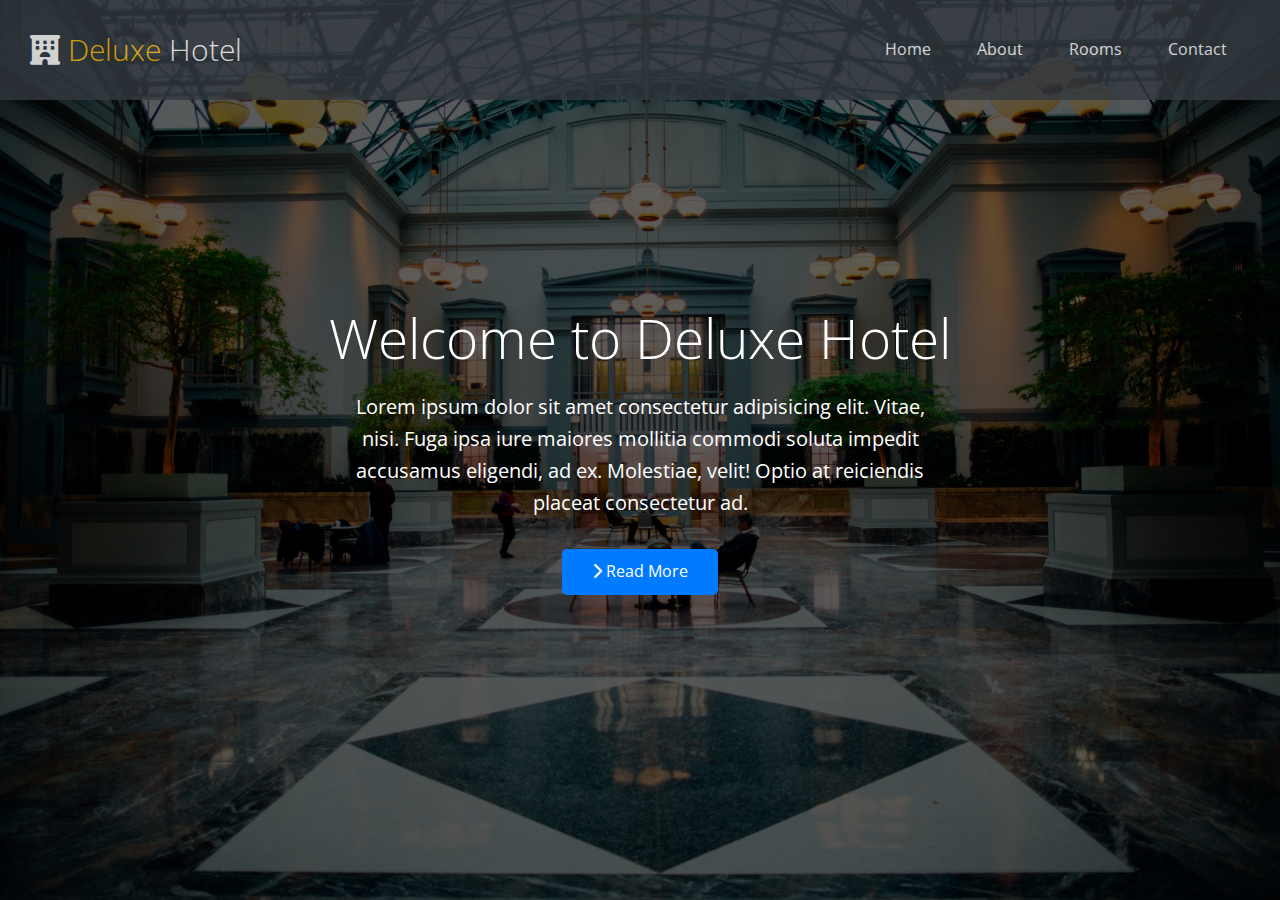
==== index.html @ 63d5119a "feat: header" ====
<!DOCTYPE html>
<html lang="en">

<head>
    <meta charset="UTF-8">
    <meta name="viewport" content="width=device-width, initial-scale=1.0">
    <title>Document</title>
    <link rel="stylesheet" href="css/utils.css">
    <link rel="stylesheet" href="css/style.css">
    <link rel="stylesheet" href="https://cdnjs.cloudflare.com/ajax/libs/font-awesome/6.7.1/css/all.min.css" />
</head>

<body>
    <header id="home" class="main-header">
        <div class="navbar">
            <h1 class="brand">
                <i class="fas fa-hotel"></i>
                <span>
                    Deluxe
                </span>Hotel
            </h1>
            <nav>
                <ul>
                    <li>
                        <a href="#home">Home</a>
                    </li>

                    <li>
                        <a href="#about">About</a>
                    </li>

                    <li>
                        <a href="#rooms">Rooms</a>
                    </li>

                    <li>
                        <a href="#contact">Contact</a>
                    </li>
                </ul>
            </nav>

        </div>
        <div class="content">
            <h1>Welcome to Deluxe Hotel</h1>
            <p>Lorem ipsum dolor sit amet consectetur adipisicing elit. Vitae, nisi. Fuga ipsa iure maiores mollitia
                commodi soluta impedit accusamus eligendi, ad ex. Molestiae, velit! Optio at reiciendis placeat
                consectetur ad.</p>
            <a href="#" class="btn btn-primary">
                <i class="fas fa-chevron-right"></i>
                Read More
            </a>
        </div>
    </header>
</body>

</html>
---- css/utils.css ----
:root {
    --white: #fff;
    --primary: #007bff;
    --secondary: #6c757d;
    --success: #28a745;
    --danger: #dc3545;
    --warning: #ffc107;
    --info: #17a2b8;
    --dark: #343a40;
    --light: #f8f9fa;
}

/*text-color*/

.text-primary {
    color: var(--primary);
}

.text-secondary {
    color: var(--secondary);
}

.text-success {
    color: var(--success);
}

.text-danger {
    color: var(--danger);
}

.text-warning {
    color: var(--warning);
}

.text-info {
    color: var(--info);
}

.text-dark {
    color: var(--dark);
}

.text-light {
    color: var(--light);
}

/*bg-colo*/

.bg-primary {
    background-color: var(--primary);
}

.bg-secondary {
    background-color: var(--secondary);
}

.bg-success {
    background-color: var(--success);
}

.bg-danger {
    background-color: var(--danger);
}

.bg-warning {
    background-color: var(--warning);
}

.bg-info {
    background-color: var(--info);
}

.bg-dark {
    background-color: var(--dark);
}

.bg-light {
    background-color: var(--light);
}

/*buttons*/

.btn {
    cursor: pointer;
    display: inline-block;
    padding: 1rem 3rem;
    border: none;
    border-radius: .5rem;
    transition: all .5s;
}

.btn:hover {
    opacity: 0.9;
}

.btn-primary {
    color: var(--white);
    background-color: var(--primary);
}

.btn-secondary {
    color: var(--white);
    background-color: var(--secondary);
}

.btn-success {
    color: var(--white);
    background-color: var(--success);
}

.btn-danger {
    color: var(--white);
    background-color: var(--danger);
}


.btn-warning {
    color: var(--white);
    background-color: var(--warning);
}



.btn-dark {
    color: var(--white);
    background-color: var(--dark);
}

.btn-outline-primary {
    background-color: transparent;
    border: .1rem solid var(--primary);
    color: var(--dark);
}

.btn-outline-primary:hover {
    background-color: var(--primary);
    border: .1rem solid var(--primary);
    color: var(--dark);
}


/*navbar*/

.navbar {
    display: flex;
    justify-content: space-between;
    align-items: center;
    background-color: var(--dark);
    opacity: 0.8;
    color: var(--white);
    position: fixed;
    top: 0;
    left: 0;
    width: 100%;
    height: 100px;
    padding: 0 3rem;
}

.navbar ul {
    display: flex;
}

.navbar a {
    color: #fff;
    padding: 1rem 2rem;
    margin: 0 .3rem;
}

.navbar a:hover {
    border-bottom: .2rem solid var(--warning);
}

.nabbar .brand {
    font-weight: 400;
}

.navbar h1 {
    font-size: 3rem;
}

.navbar span {
    color: var(--warning);
}


/*header*/

.main-header::before {
    content: "";
    position: absolute;
    top: 0;
    left: 0;
    height: 100%;
    width: 100%;
    background: rgba(0, 0, 0, 0.63);
}

.main-header {
    background-image: url("../img/bg-1.jpeg");
    background-position: center;
    background-size: cover;
    background-repeat: no-repeat;
    height: 100vh;
    color: #fff;
    position: relative;
}

.main-header .content {
    display: flex;
    flex-direction: column;
    justify-content: center;
    align-items: center;
    text-align: center;
    height: 100%;
    /*içerik kadar yer kaplıyordu bunu yazana kadar*/

}

.main-header *{
    z-index: 5;
}

.main-header .content h1{
    font-size: 5.5rem;
}

.main-header .content p{
    font-size: 2rem;
    max-width: 60rem;
    margin: 2rem 0 3rem;
}











/*flex items*/

/*flex grid*/
---- css/style.css ----
@import url('https://fonts.googleapis.com/css2?family=Open+Sans:wght@300;400;700&display=swap');

* {
    box-sizing: border-box;
    margin: 0;
    padding: 0;
}

html {
    font-size: 10px;
}

body {
    font-family: 'Open Sans', sans-serif;
    font-size: 1.6rem;
    background-color: #fff;
    color: #333;
    line-height: 1.6;
}

ul {
    list-style-type: none;


}

a {
    color: #333;
    text-decoration: none;
}

h1,
h2 {
    font-weight: 300;
    line-height: 1.2;
}

p {
    margin: 1rem 0;
}

img {
    width: 100%;


}

.text-center {
    text-align: center;
}
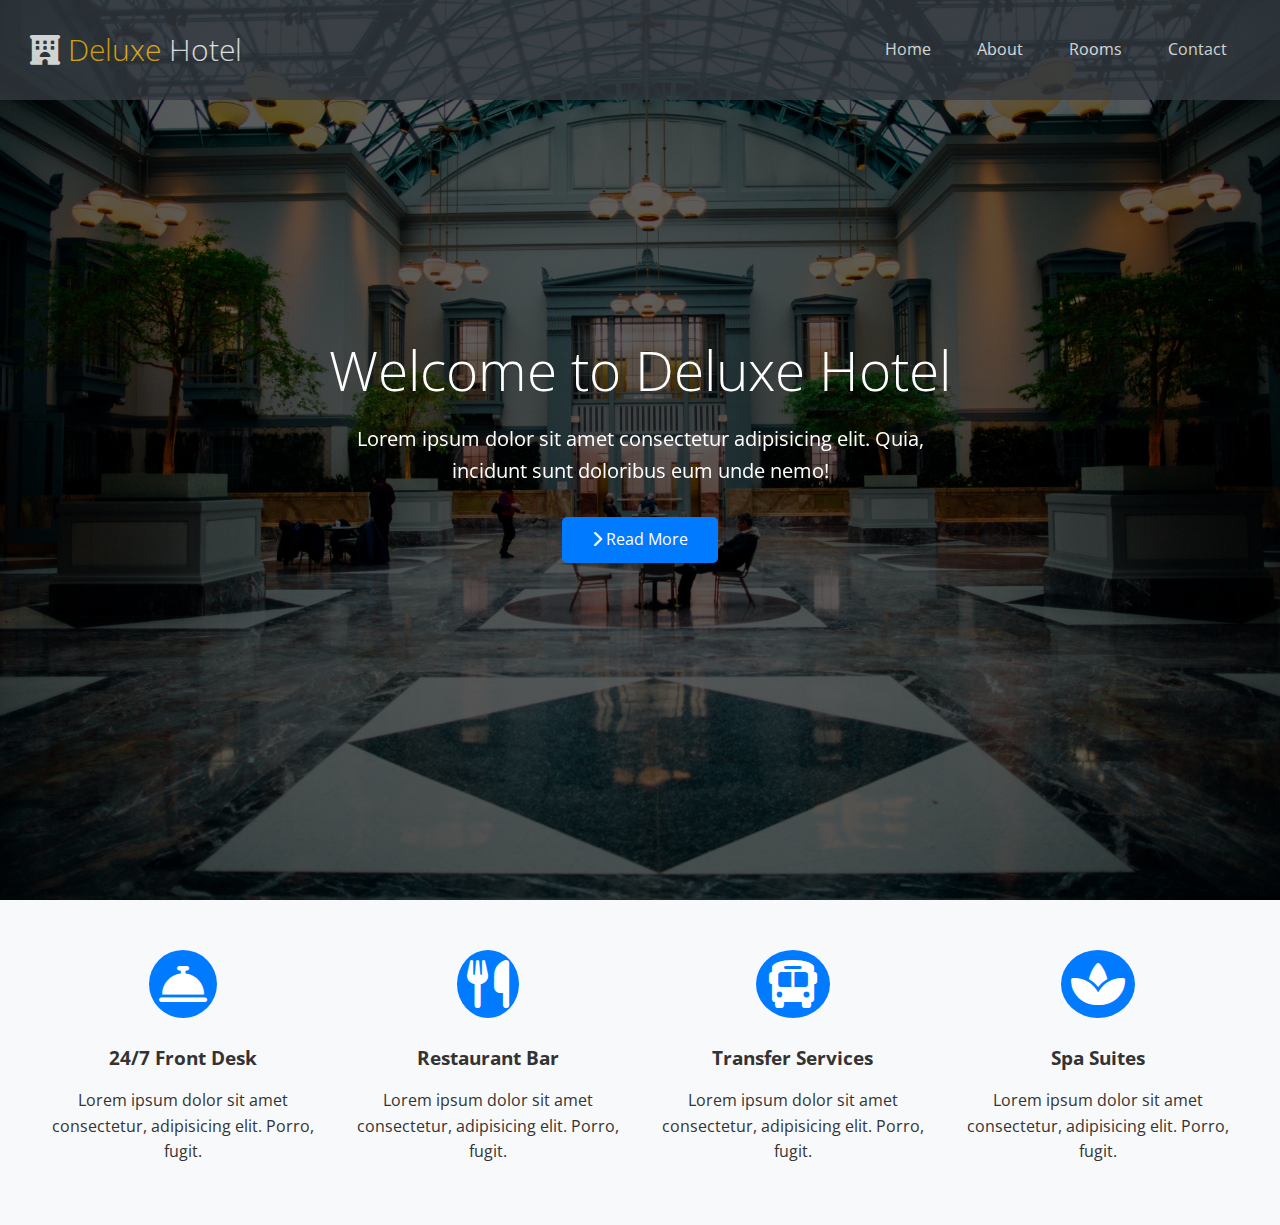
==== commit a9e7d8f9: "feat: icons & utilities flex" ====
--- a/index.html
+++ b/index.html
@@ -42,15 +42,57 @@
         </div>
         <div class="content">
             <h1>Welcome to Deluxe Hotel</h1>
-            <p>Lorem ipsum dolor sit amet consectetur adipisicing elit. Vitae, nisi. Fuga ipsa iure maiores mollitia
-                commodi soluta impedit accusamus eligendi, ad ex. Molestiae, velit! Optio at reiciendis placeat
-                consectetur ad.</p>
+            <p>
+                Lorem ipsum dolor sit amet consectetur adipisicing elit. Quia, incidunt sunt doloribus eum unde nemo!
+            </p>
             <a href="#" class="btn btn-primary">
                 <i class="fas fa-chevron-right"></i>
                 Read More
             </a>
         </div>
     </header>
+
+    <main>
+        <!-- services -->
+        <section id="services" class="icons bg-light">
+            <div class="flex-items">
+
+                <div>
+                    <i class="fas fa-concierge-bell fa-3x"></i>
+                    <div>
+                        <h3>24/7 Front Desk</h3>
+                        <p>Lorem ipsum dolor sit amet consectetur, adipisicing elit. Porro, fugit.</p>
+                    </div>
+                </div>
+
+                <div>
+                    <i class="fas fa-utensils fa-3x"></i>
+                    <div>
+                        <h3>Restaurant Bar</h3>
+                        <p>Lorem ipsum dolor sit amet consectetur, adipisicing elit. Porro, fugit.</p>
+                    </div>
+                </div>
+
+                <div>
+                    <i class="fas fa-bus fa-3x"></i>
+                    <div>
+                        <h3>Transfer Services</h3>
+                        <p>Lorem ipsum dolor sit amet consectetur, adipisicing elit. Porro, fugit.</p>
+                    </div>
+                </div>
+
+                <div>
+                    <i class="fas fa-spa fa-3x"></i>
+                    <div>
+                        <h3>Spa Suites</h3>
+                        <p>Lorem ipsum dolor sit amet consectetur, adipisicing elit. Porro, fugit.</p>
+                    </div>
+                </div>
+
+
+            </div>
+        </section>
+    </main>
 </body>
 
 </html>--- a/css/utils.css
+++ b/css/utils.css
@@ -138,108 +138,22 @@
     color: var(--dark);
 }
 
+/*flex items*/
 
-/*navbar*/
-
-.navbar {
+.flex-items {
     display: flex;
-    justify-content: space-between;
-    align-items: center;
-    background-color: var(--dark);
-    opacity: 0.8;
-    color: var(--white);
-    position: fixed;
-    top: 0;
-    left: 0;
-    width: 100%;
-    height: 100px;
-    padding: 0 3rem;
+    justify-content: center;
+    text-align: center;
+    height: 100%;
 }
 
-.navbar ul {
-    display: flex;
-}
-
-.navbar a {
-    color: #fff;
-    padding: 1rem 2rem;
-    margin: 0 .3rem;
-}
-
-.navbar a:hover {
-    border-bottom: .2rem solid var(--warning);
-}
-
-.nabbar .brand {
-    font-weight: 400;
-}
-
-.navbar h1 {
-    font-size: 3rem;
-}
-
-.navbar span {
-    color: var(--warning);
-}
-
-
-/*header*/
-
-.main-header::before {
-    content: "";
-    position: absolute;
-    top: 0;
-    left: 0;
-    height: 100%;
-    width: 100%;
-    background: rgba(0, 0, 0, 0.63);
-}
-
-.main-header {
-    background-image: url("../img/bg-1.jpeg");
-    background-position: center;
-    background-size: cover;
-    background-repeat: no-repeat;
-    height: 100vh;
-    color: #fff;
-    position: relative;
-}
-
-.main-header .content {
-    display: flex;
-    flex-direction: column;
-    justify-content: center;
-    align-items: center;
-    text-align: center;
-    height: 100%;
-    /*içerik kadar yer kaplıyordu bunu yazana kadar*/
-
-}
-
-.main-header *{
-    z-index: 5;
-}
-
-.main-header .content h1{
-    font-size: 5.5rem;
-}
-
-.main-header .content p{
-    font-size: 2rem;
-    max-width: 60rem;
-    margin: 2rem 0 3rem;
+/*flex-items altındaki div ler (divlerin altında divler etkilenmez)*/
+.flex-items > div{
+    padding: 2rem;
+    flex-basis: 100%;
 }
 
 
 
 
-
-
-
-
-
-
-
-/*flex items*/
-
 /*flex grid*/--- a/css/style.css
+++ b/css/style.css
@@ -47,4 +47,116 @@
 
 .text-center {
     text-align: center;
-}+}
+
+
+/*navbar*/
+
+.navbar {
+    display: flex;
+    justify-content: space-between;
+    align-items: center;
+    background-color: var(--dark);
+    opacity: 0.8;
+    color: var(--white);
+    position: fixed;
+    top: 0;
+    left: 0;
+    width: 100%;
+    height: 100px;
+    padding: 0 3rem;
+}
+
+.navbar ul {
+    display: flex;
+}
+
+.navbar a {
+    color: #fff;
+    padding: 1rem 2rem;
+    margin: 0 .3rem;
+}
+
+.navbar a:hover {
+    border-bottom: .2rem solid var(--warning);
+}
+
+.nabbar .brand {
+    font-weight: 400;
+}
+
+.navbar h1 {
+    font-size: 3rem;
+}
+
+.navbar span {
+    color: var(--warning);
+}
+
+
+/*header*/
+
+.main-header::before {
+    content: "";
+    position: absolute;
+    top: 0;
+    left: 0;
+    height: 100%;
+    width: 100%;
+    background: rgba(0, 0, 0, 0.63);
+}
+
+.main-header {
+    background-image: url("../img/bg-1.jpeg");
+    background-position: center;
+    background-size: cover;
+    background-repeat: no-repeat;
+    height: 100vh;
+    color: #fff;
+    position: relative;
+}
+
+.main-header .content {
+    display: flex;
+    flex-direction: column;
+    justify-content: center;
+    align-items: center;
+    text-align: center;
+    height: 100%;
+    /*içerik kadar yer kaplıyordu bunu yazana kadar*/
+
+}
+
+.main-header *{
+    z-index: 5;
+}
+
+.main-header .content h1{
+    font-size: 5.5rem;
+}
+
+.main-header .content p{
+    font-size: 2rem;
+    max-width: 60rem;
+    margin: 2rem 0 3rem;
+}
+
+/*icons*/
+
+.icons{
+    padding: 3rem;
+}
+
+.icons h3{
+    font-weight: 700;
+    margin-top: 1rem;
+    margin-bottom: 1.5rem;
+}
+
+.icons i{
+    color: #fff;
+    background-color: var(--primary);
+    border-radius: 50%;
+    padding: 1rem;
+    margin-bottom: 1.5rem;
+}
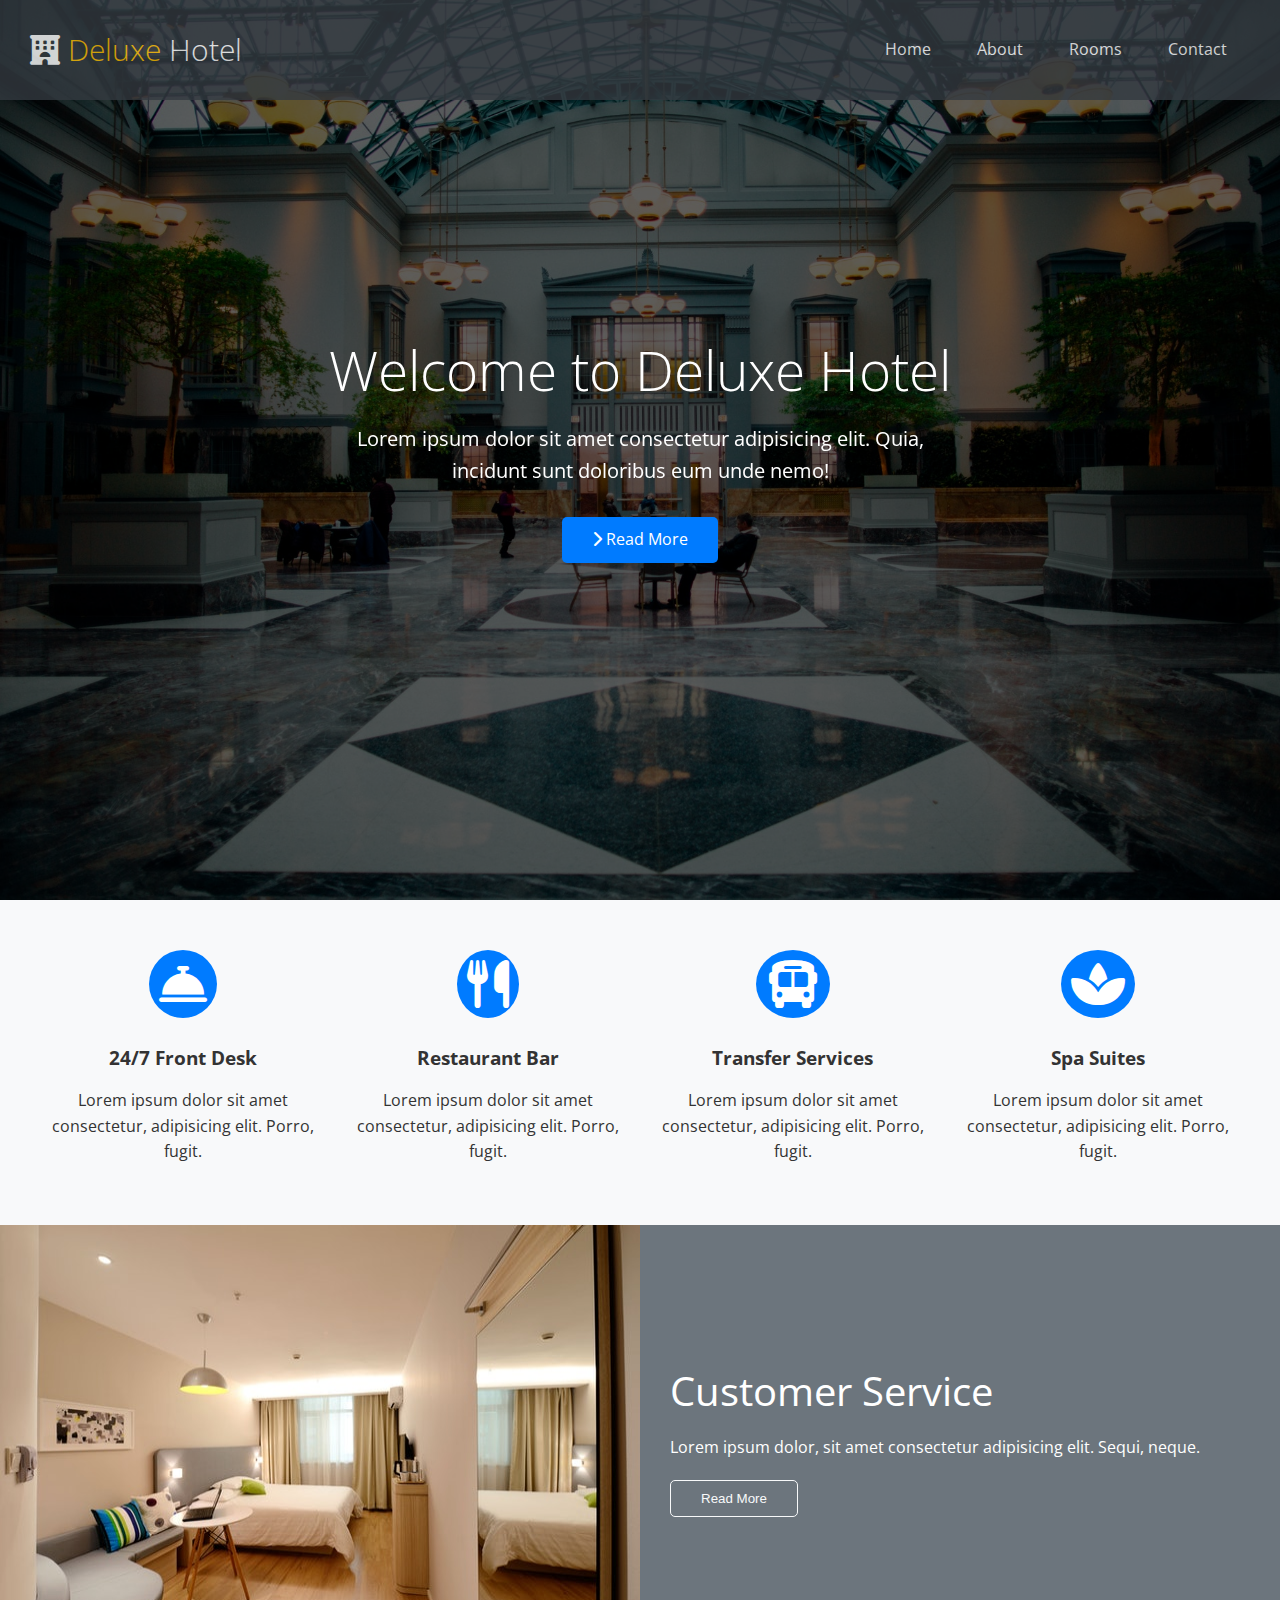
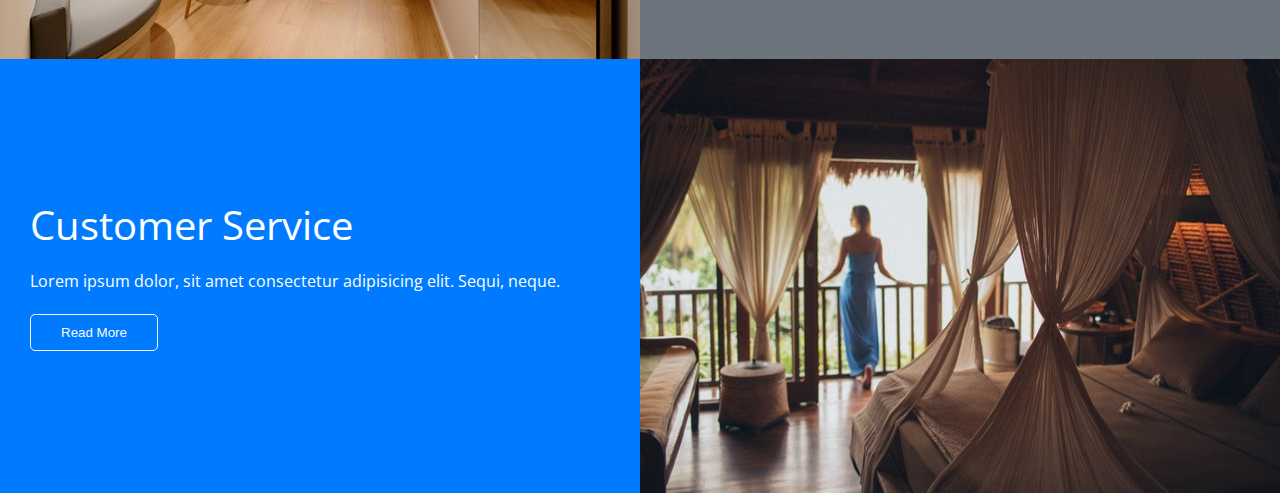
==== commit 848305ba: "feat: about" ====
--- a/index.html
+++ b/index.html
@@ -92,6 +92,60 @@
 
             </div>
         </section>
+
+
+        <!-- About -->
+        <section id="about" class="flex-columns">
+            <div class="row">
+
+                <div class="column">
+                    <div class="column-1">
+                        <img src="img/about1.jpeg" alt="about1">
+                    </div>
+                </div>
+
+                <div class="column">
+                    <div class="column-2 bg-secondary">
+                        <h2>Customer Service</h2>
+
+                        <p>Lorem ipsum dolor, sit amet consectetur adipisicing elit. Sequi, neque.</p>
+
+                        <button class="btn btn-outline-light">Read More</button>
+                    </div>
+                </div>
+
+            </div>
+        </section>
+
+
+
+
+
+        <!-- About2 -->
+        <section id="about" class="flex-columns flex-reverse">
+            <div class="row">
+
+                <div class="column">
+                    <div class="column-1">
+                        <img src="img/about2.jpeg" alt="about2">
+                    </div>
+                </div>
+
+                <div class="column">
+                    <div class="column-2 bg-primary">
+                        <h2>Customer Service</h2>
+
+                        <p>Lorem ipsum dolor, sit amet consectetur adipisicing elit. Sequi, neque.</p>
+
+                        <button class="btn btn-outline-light">Read More</button>
+                    </div>
+                </div>
+
+            </div>
+        </section>
+
+
+
     </main>
 </body>
 
--- a/css/utils.css
+++ b/css/utils.css
@@ -138,7 +138,24 @@
     color: var(--dark);
 }
 
+.btn-outline-light {
+    background-color: transparent;
+    border: .1rem solid var(--light);
+    color: var(--light);
+}
+
+.btn-outline-light:hover {
+    background-color: var(--light);
+    border: .1rem solid var(--light);
+    color: var(--secondary);
+}
+
 /*flex items*/
+
+.flex-columns.flex-reverse .row{ 
+    display: flex;
+    flex-direction: row-reverse;
+}
 
 .flex-items {
     display: flex;
@@ -148,11 +165,41 @@
 }
 
 /*flex-items altındaki div ler (divlerin altında divler etkilenmez)*/
-.flex-items > div{
+.flex-items>div {
     padding: 2rem;
     flex-basis: 100%;
 }
 
+/*flex columns*/
+.flex-columns .row {
+    display: flex;
+    flex-direction: row;
+    flex-wrap: wrap;
+    width: 100%;
+}
+
+.flex-columns .column {
+    flex: 1;
+}
+
+.flex-columns .column .column-1,
+.column-2 {
+    height: 100%;
+}
+
+
+.flex-columns .column .column-2 {
+    display: flex;
+    flex-direction: column;
+    justify-content: center;
+    align-items: flex-start;
+    padding: 3rem;
+}
+
+.flex-columns img {
+    width: 100%;
+    height: 100%;
+}
 
 
 
--- a/css/style.css
+++ b/css/style.css
@@ -160,3 +160,20 @@
     padding: 1rem;
     margin-bottom: 1.5rem;
 }
+
+
+/*about*/
+
+#about {
+    color: #fff;
+}
+
+#about .column-2 h2 {
+    font-size: 4rem;
+    font-weight: 400;
+
+}
+
+#about .column-2 p {
+    margin: 2rem 0;
+}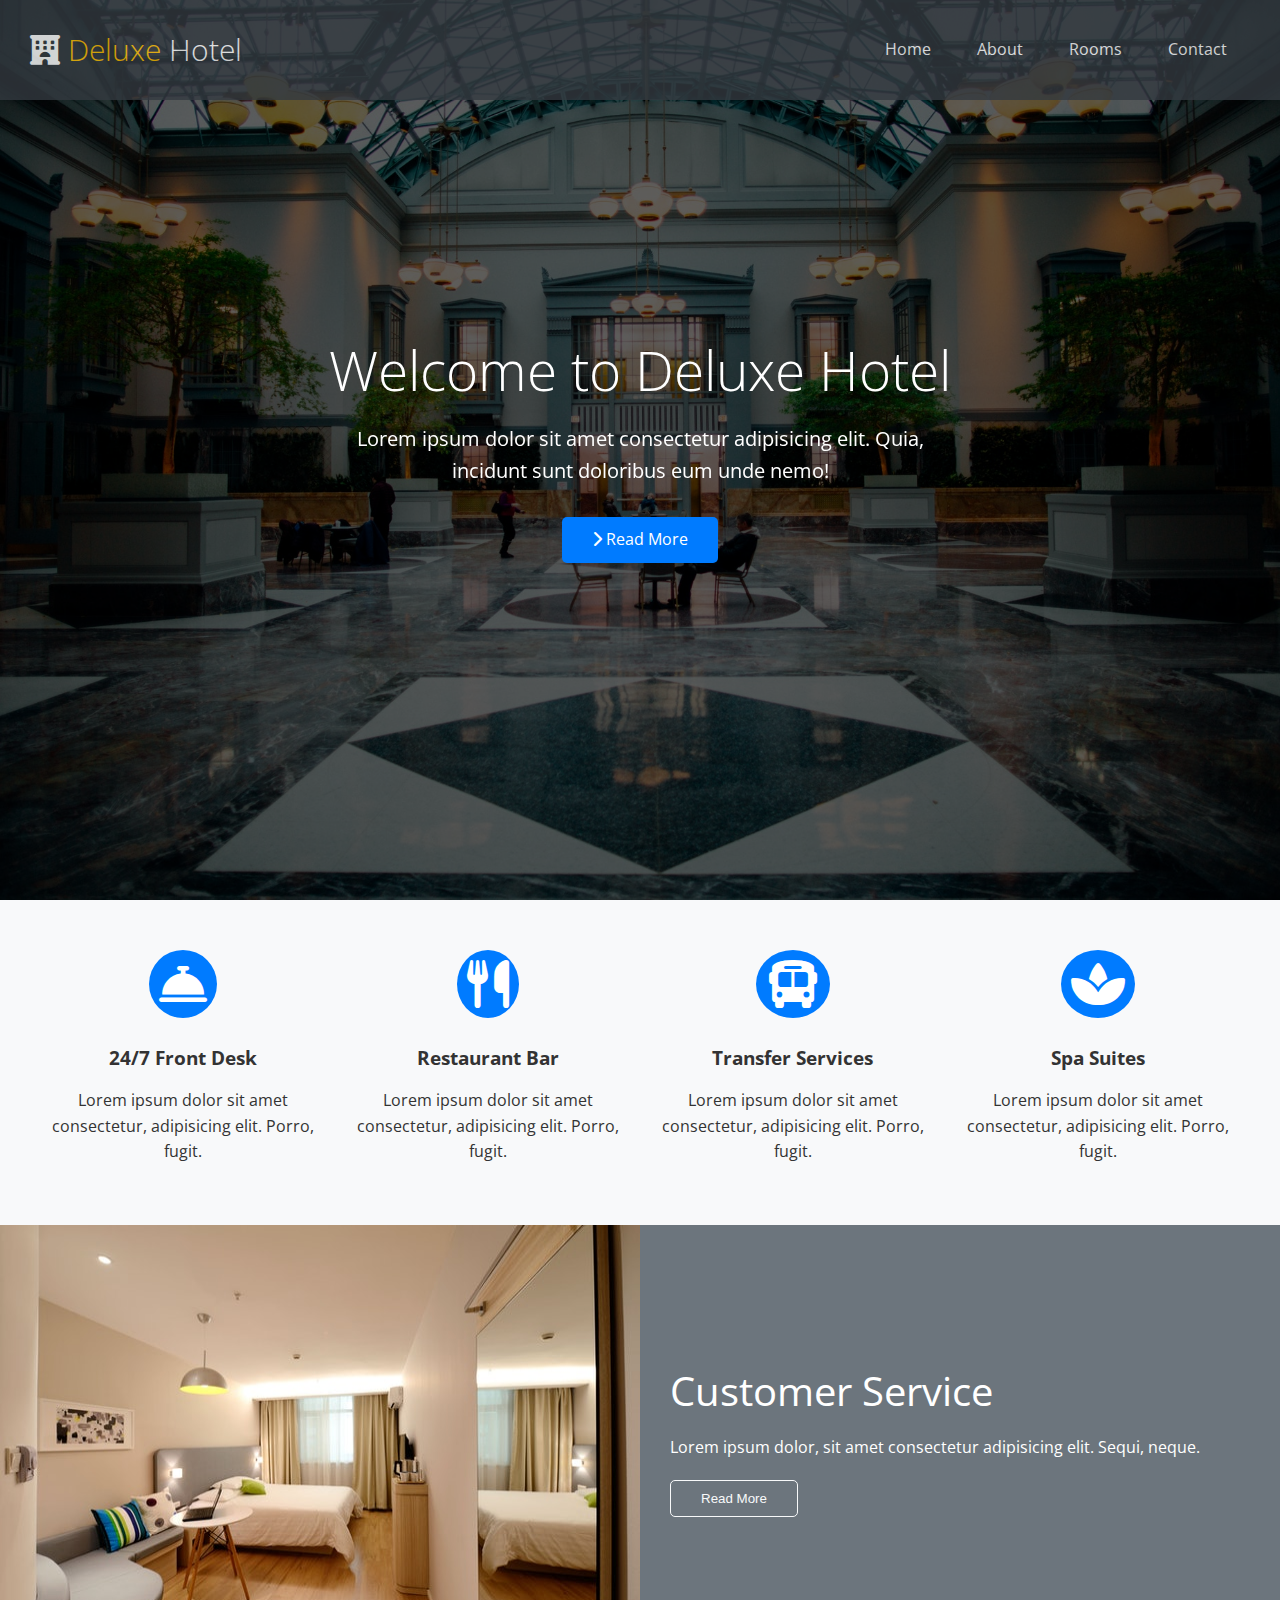
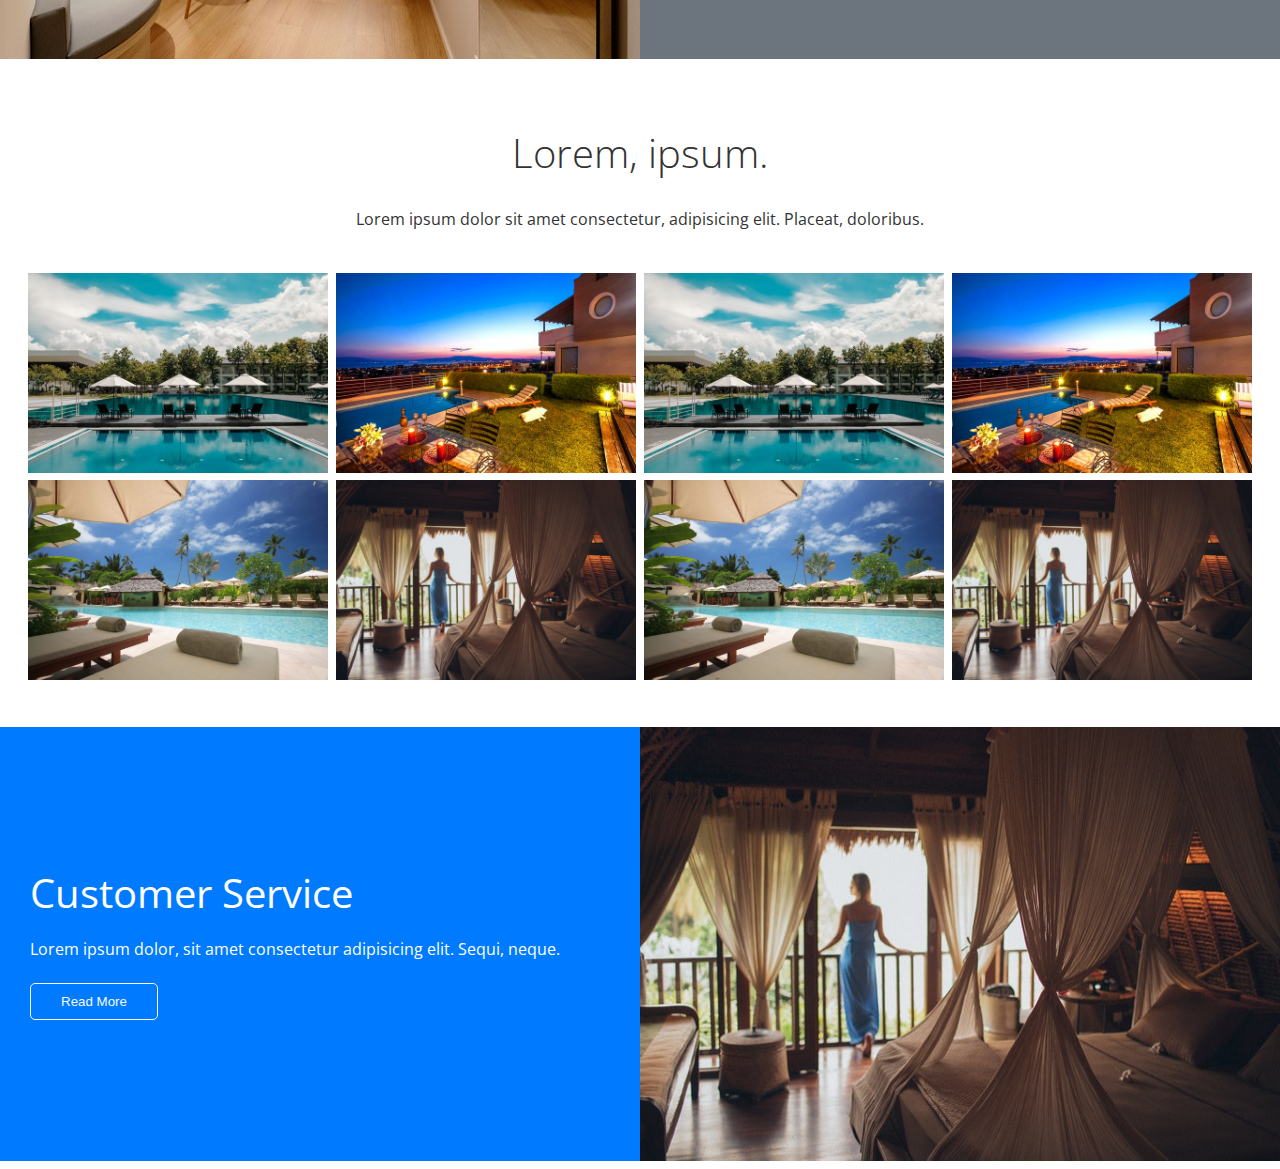
==== commit f0af90bf: "feat: gallery" ====
--- a/index.html
+++ b/index.html
@@ -95,7 +95,7 @@
 
 
         <!-- About -->
-        <section id="about" class="flex-columns">
+        <section id="about" class="about flex-columns">
             <div class="row">
 
                 <div class="column">
@@ -117,12 +117,37 @@
             </div>
         </section>
 
+        <!-- gallery -->
+        <section id="gallery" class="gallery flex-grid section-padding">
+            <header class="section-header">
+                <h2>Lorem, ipsum.</h2>
+                <p>Lorem ipsum dolor sit amet consectetur, adipisicing elit. Placeat, doloribus.</p>
+            </header>
+
+            <div class="row">
+                <div class="column">
+                    <img src="img/1.jpeg" alt="">
+                    <img src="img/2.jpeg" alt="">
+                </div>
+                <div class="column">
+                    <img src="img/3.jpeg" alt="">
+                    <img src="img/4.jpeg" alt="">
+                </div>
+                <div class="column">
+                    <img src="img/1.jpeg" alt="">
+                    <img src="img/2.jpeg" alt="">
+                </div>
+                <div class="column">
+                    <img src="img/3.jpeg" alt="">
+                    <img src="img/4.jpeg" alt="">
+                </div>
+            </div>
 
 
-
+        </section>
 
         <!-- About2 -->
-        <section id="about" class="flex-columns flex-reverse">
+        <section class="about flex-columns flex-reverse">
             <div class="row">
 
                 <div class="column">
--- a/css/utils.css
+++ b/css/utils.css
@@ -152,7 +152,7 @@
 
 /*flex items*/
 
-.flex-columns.flex-reverse .row{ 
+.flex-columns.flex-reverse .row {
     display: flex;
     flex-direction: row-reverse;
 }
@@ -203,4 +203,36 @@
 
 
 
-/*flex grid*/+/*flex grid*/
+
+.flex-grid .row {
+    display: flex;
+    flex-direction: row;
+    flex-wrap: wrap;
+    padding: 0 .4rem;
+}
+
+.flex-grid .column {
+    flex: 25%;
+    padding: 0 .4rem;
+}
+
+
+/* section */
+.section-header {
+    display: flex;
+    flex-direction: column;
+    align-items: center;
+    justify-content: center;
+    text-align: center;
+    padding: 3rem;
+}
+
+.section-header h2 {
+    font-size: 4rem;
+    margin: 2rem 0;
+}
+
+.section-padding {
+    padding: 2rem 2rem 4rem;
+}--- a/css/style.css
+++ b/css/style.css
@@ -164,16 +164,24 @@
 
 /*about*/
 
-#about {
+.about {
     color: #fff;
 }
 
-#about .column-2 h2 {
+.about .column-2 h2 {
     font-size: 4rem;
     font-weight: 400;
 
 }
 
-#about .column-2 p {
+.about .column-2 p {
     margin: 2rem 0;
+}
+
+/* gallery */
+
+.gallery img:hover{
+    cursor: pointer;
+    opacity: 0.8;
+    transition: all .3s;
 }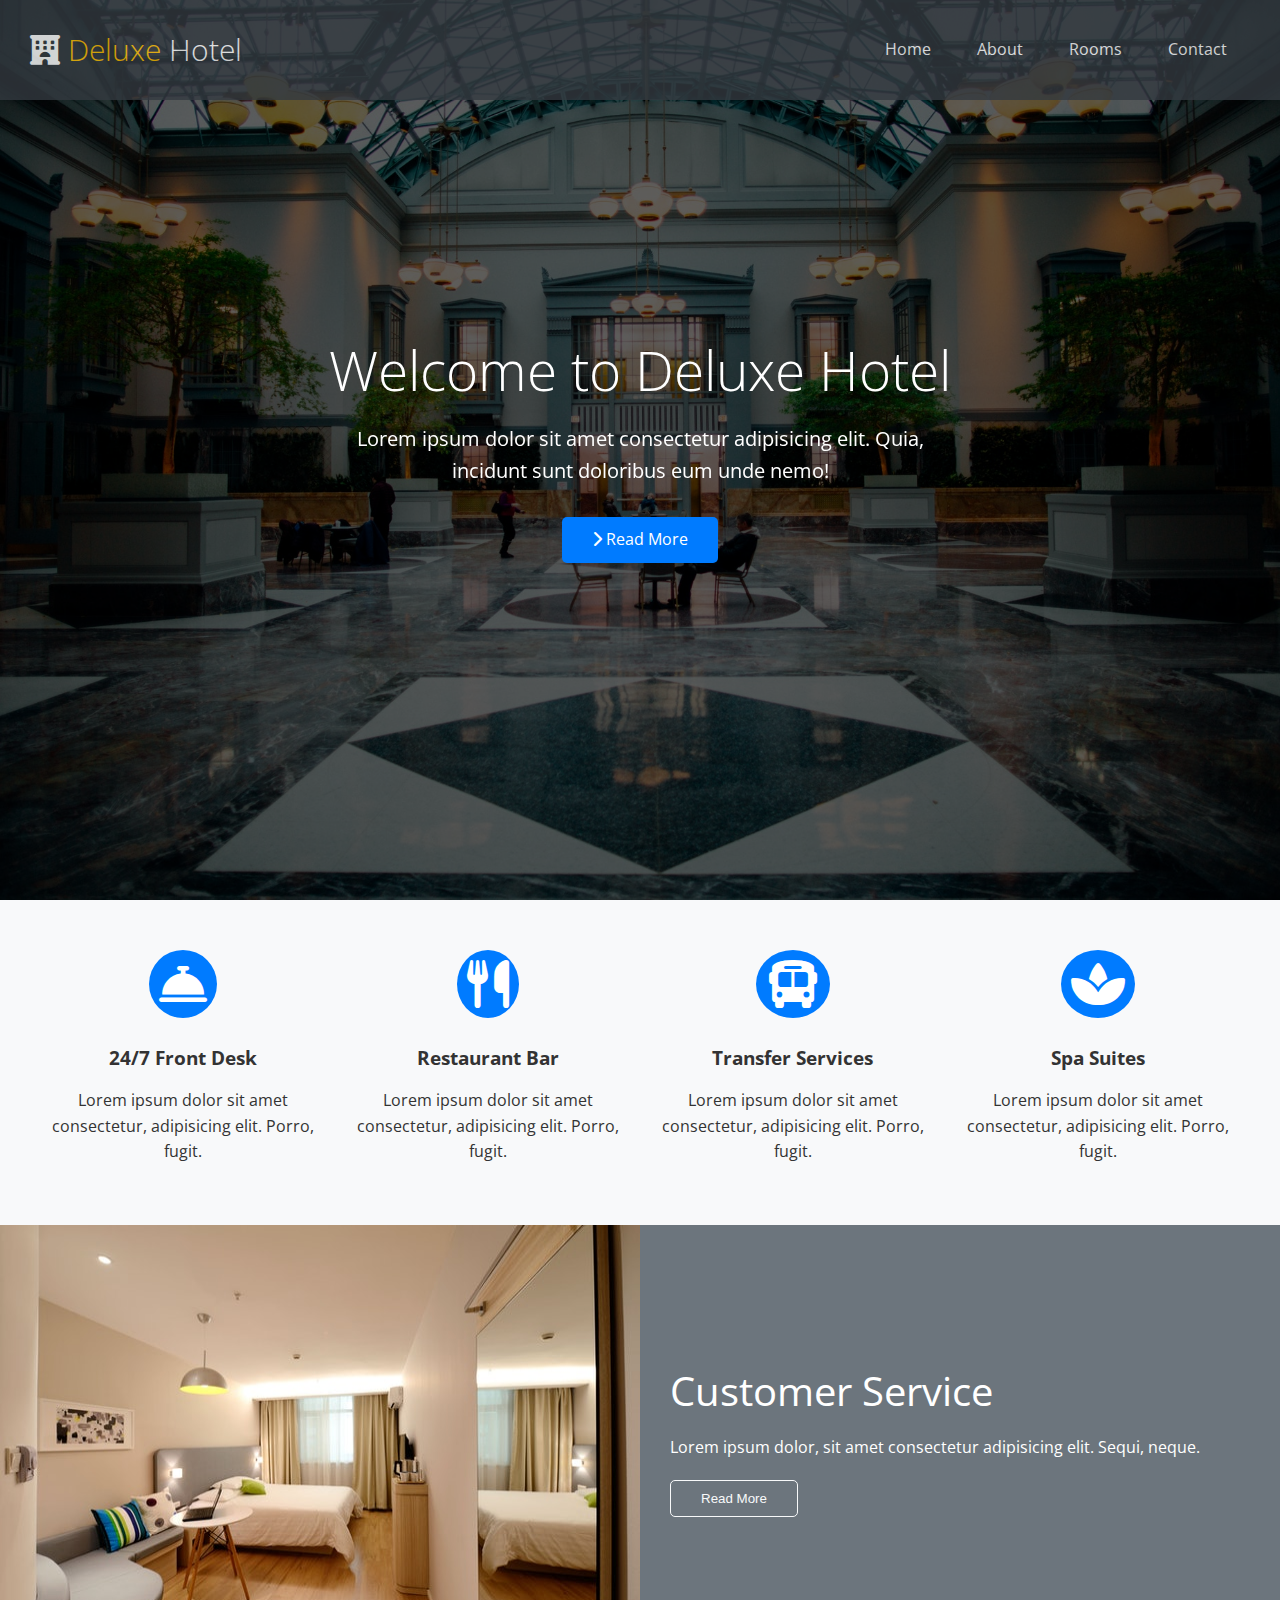
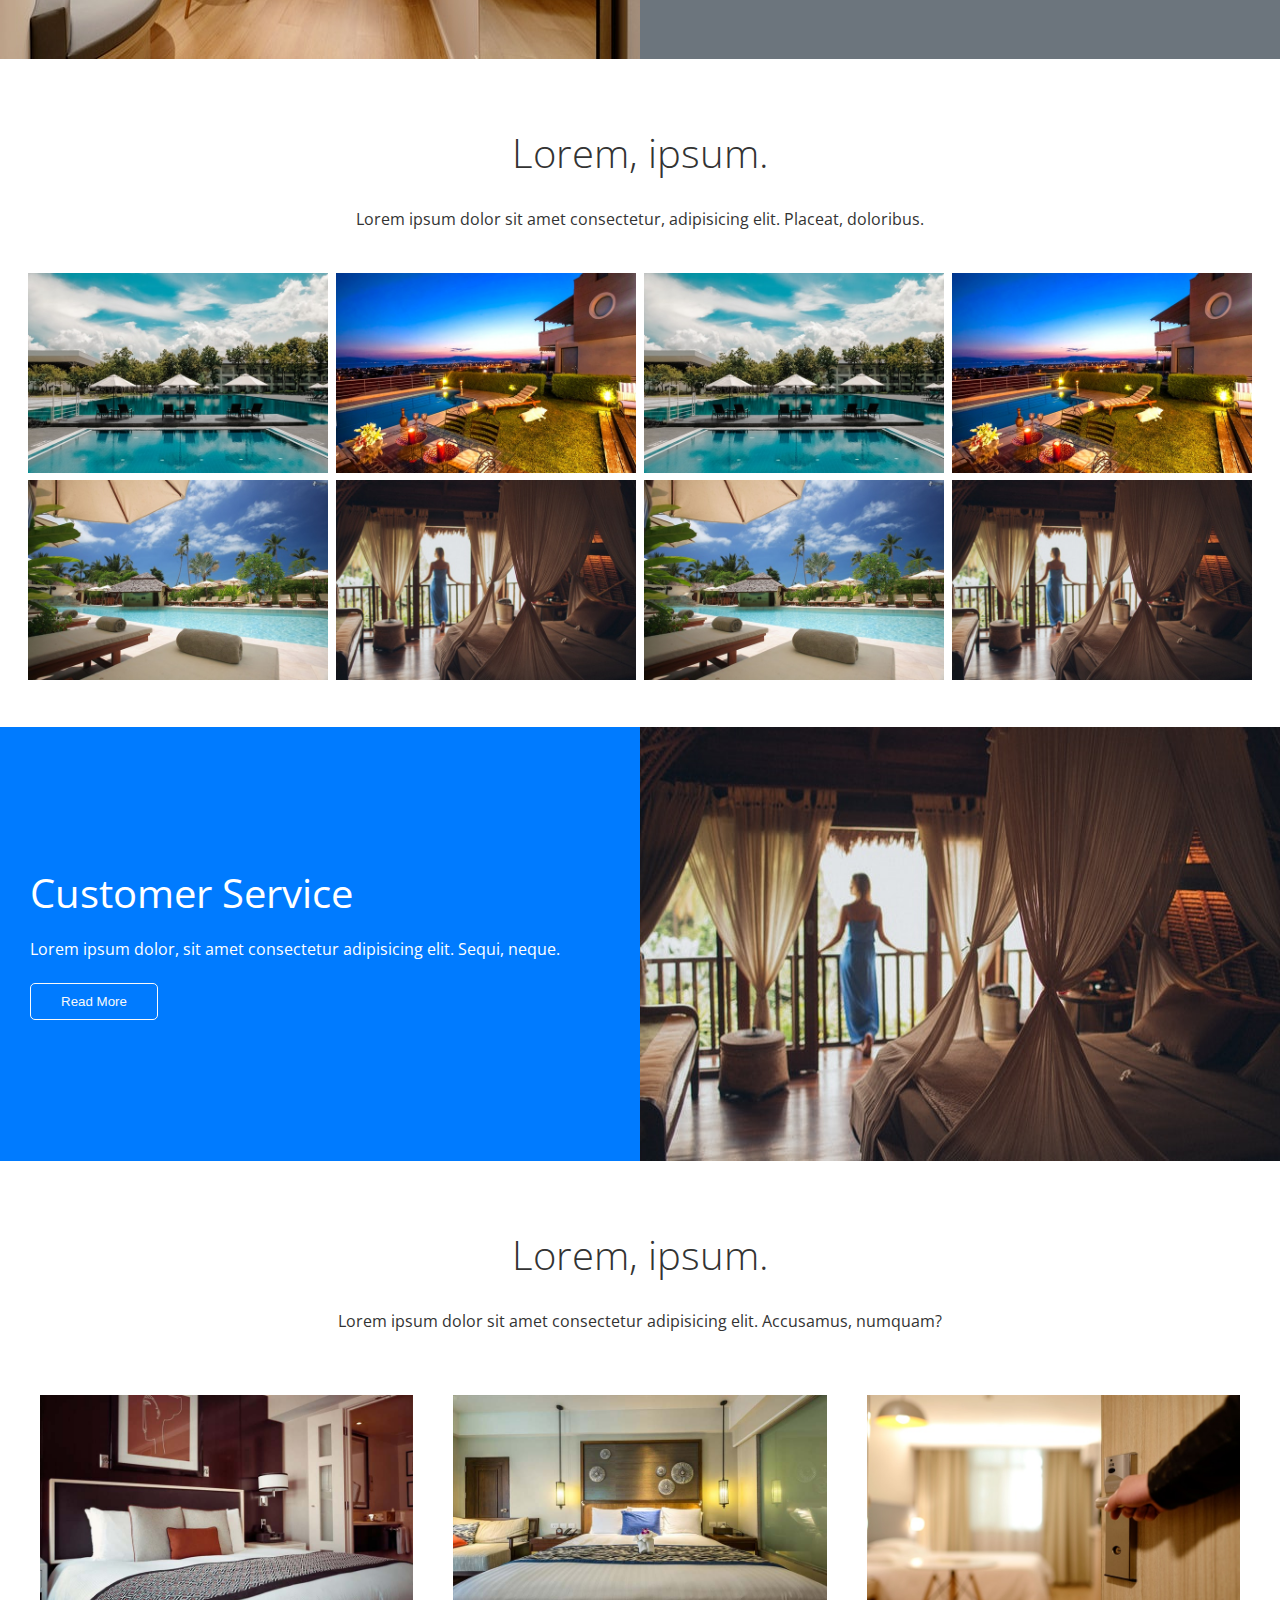
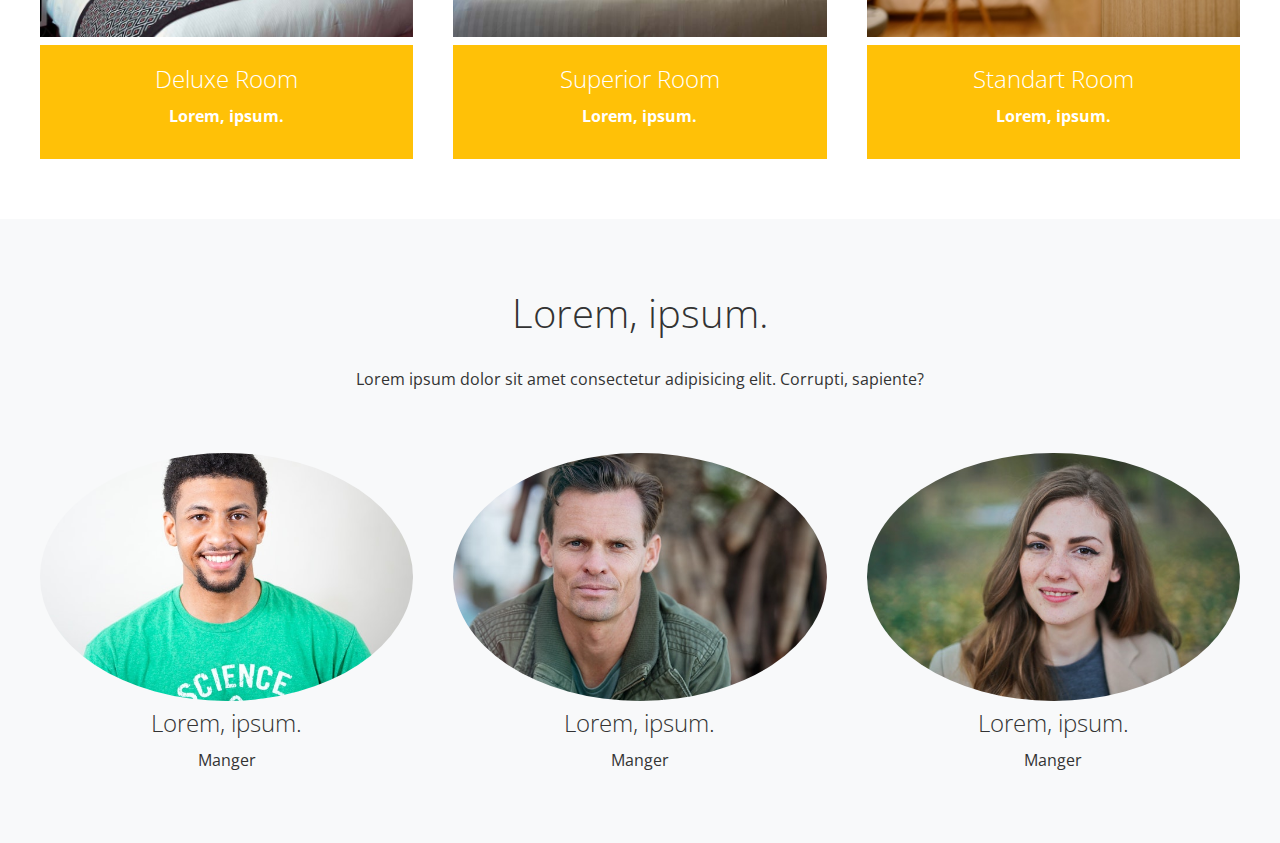
==== commit 99da15b0: "feat: rooms & teams" ====
--- a/index.html
+++ b/index.html
@@ -170,6 +170,74 @@
         </section>
 
 
+        <!-- rooms -->
+        <section id="rooms" class="rooms section-padding">
+            <header class="section-header">
+                <h2>Lorem, ipsum.</h2>
+                <p>Lorem ipsum dolor sit amet consectetur adipisicing elit. Accusamus, numquam?</p>
+            </header>
+
+            <div class="flex-items">
+                <div class="card">
+                    <img src="img/room1.jpeg" alt="">
+                    <div class="card-body bg-warning">
+                        <h2>Deluxe Room</h2>
+                        <p>Lorem, ipsum.</p>
+                    </div>
+                </div>
+
+                <div class="card">
+                    <img src="img/room2.jpeg" alt="">
+                    <div class="card-body bg-warning">
+                        <h2>Superior Room</h2>
+                        <p>Lorem, ipsum.</p>
+                    </div>
+                </div>
+
+                <div class="card">
+                    <img src="img/room3.jpeg" alt="">
+                    <div class="card-body bg-warning">
+                        <h2>Standart Room</h2>
+                        <p>Lorem, ipsum.</p>
+                    </div>
+                </div>
+            </div>
+
+        </section>
+
+        <!-- teams -->
+        <section id="teams" class="teams section-padding bg-light">
+            <header class="section-header">
+                <h2>Lorem, ipsum.</h2>
+                <p>Lorem ipsum dolor sit amet consectetur adipisicing elit. Corrupti, sapiente?</p>
+            </header>
+
+            <div class="flex-items">
+
+                <div>
+                    <img src="img/p1.jpeg" alt="">
+                    <h2>Lorem, ipsum.</h2>
+                    <p>Manger</p>
+                </div>
+
+                <div>
+                    <img src="img/p2.jpeg" alt="">
+                    <h2>Lorem, ipsum.</h2>
+                    <p>Manger</p>
+
+                </div>
+
+                <div>
+                    <img src="img/p3.jpeg" alt="">
+                    <h2>Lorem, ipsum.</h2>
+                    <p>Manger</p>
+
+                </div>
+
+            </div>
+
+        </section>
+
 
     </main>
 </body>
--- a/css/utils.css
+++ b/css/utils.css
@@ -235,4 +235,15 @@
 
 .section-padding {
     padding: 2rem 2rem 4rem;
+}
+
+/* card */
+
+.card{
+    color: #fff;
+    font-weight: 700;
+}
+
+.card-body{
+    padding: 2rem;
 }--- a/css/style.css
+++ b/css/style.css
@@ -184,4 +184,17 @@
     cursor: pointer;
     opacity: 0.8;
     transition: all .3s;
+}
+
+
+/* teams */
+
+.teams .flex-items img{
+    border-radius: 50%;
+    
+}
+
+.teams .flex-items img:hover{
+    opacity: 0.7;
+    transition: all .3s;
 }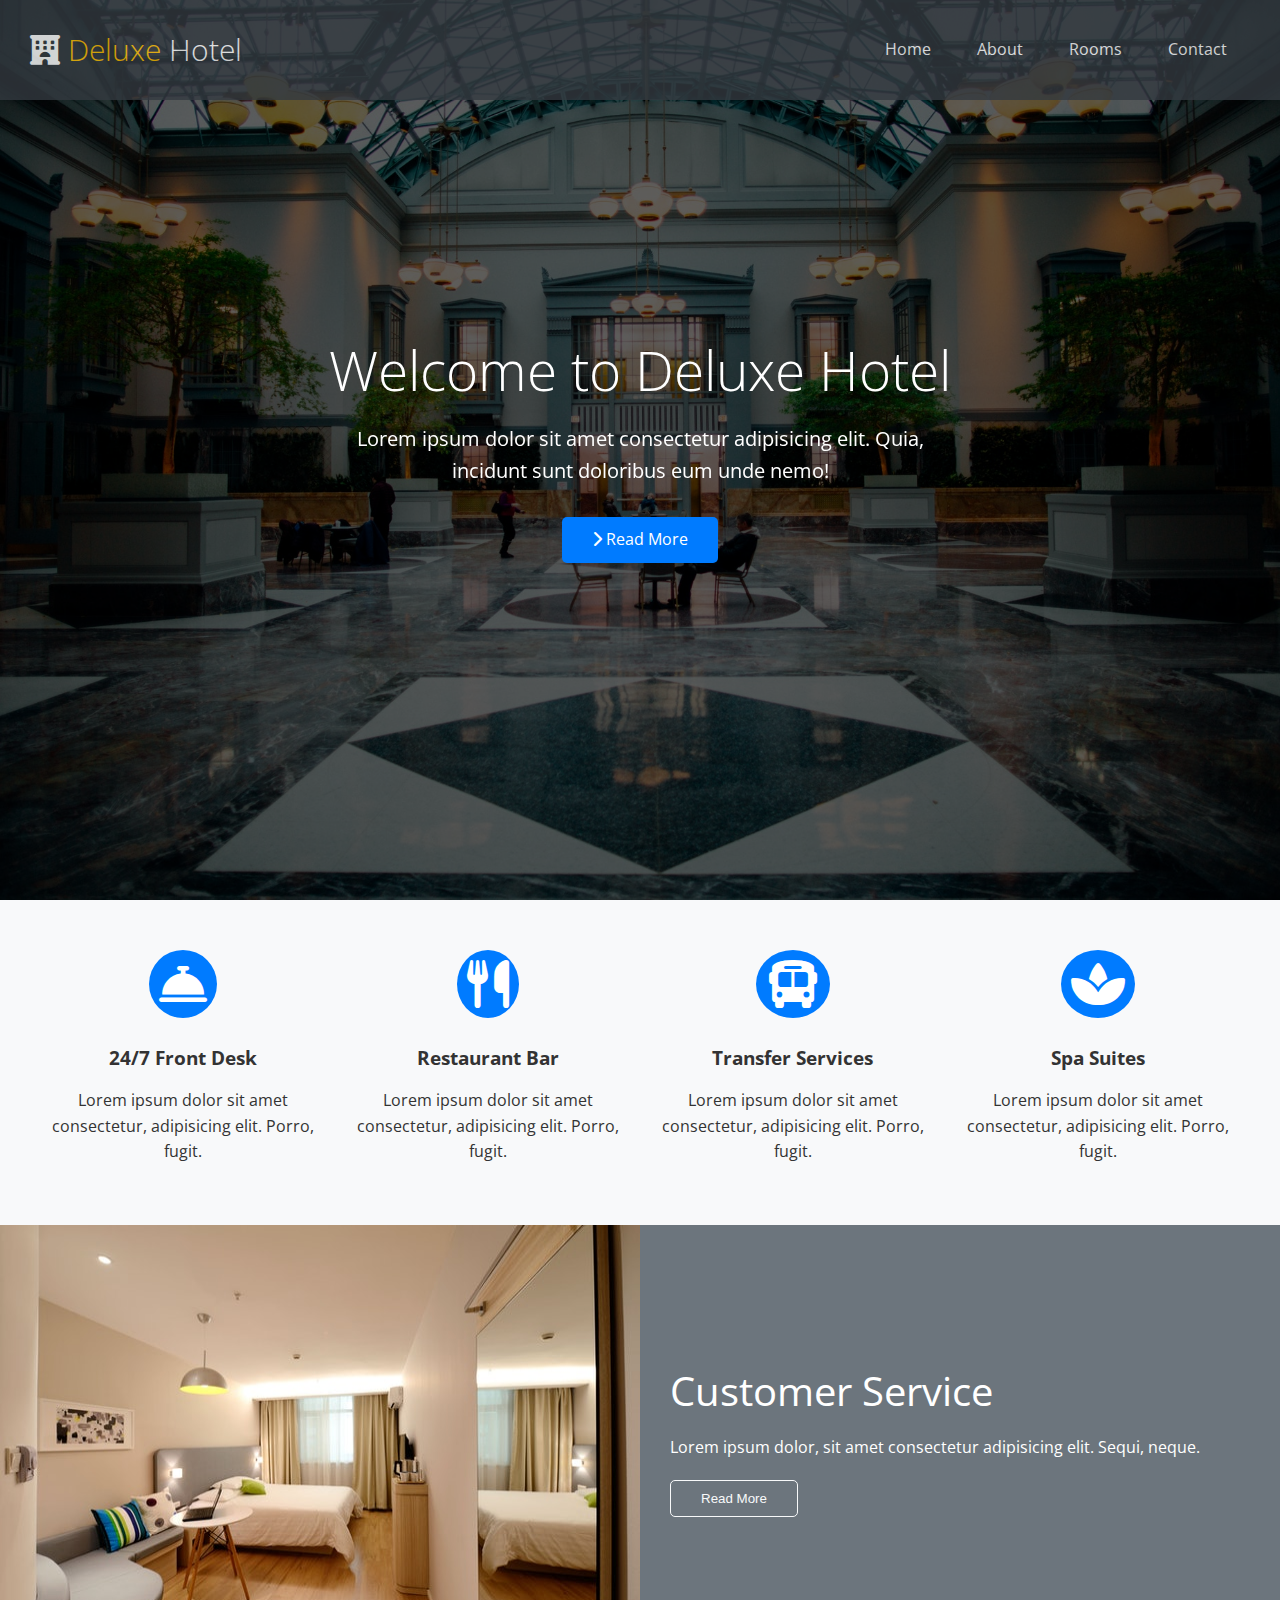
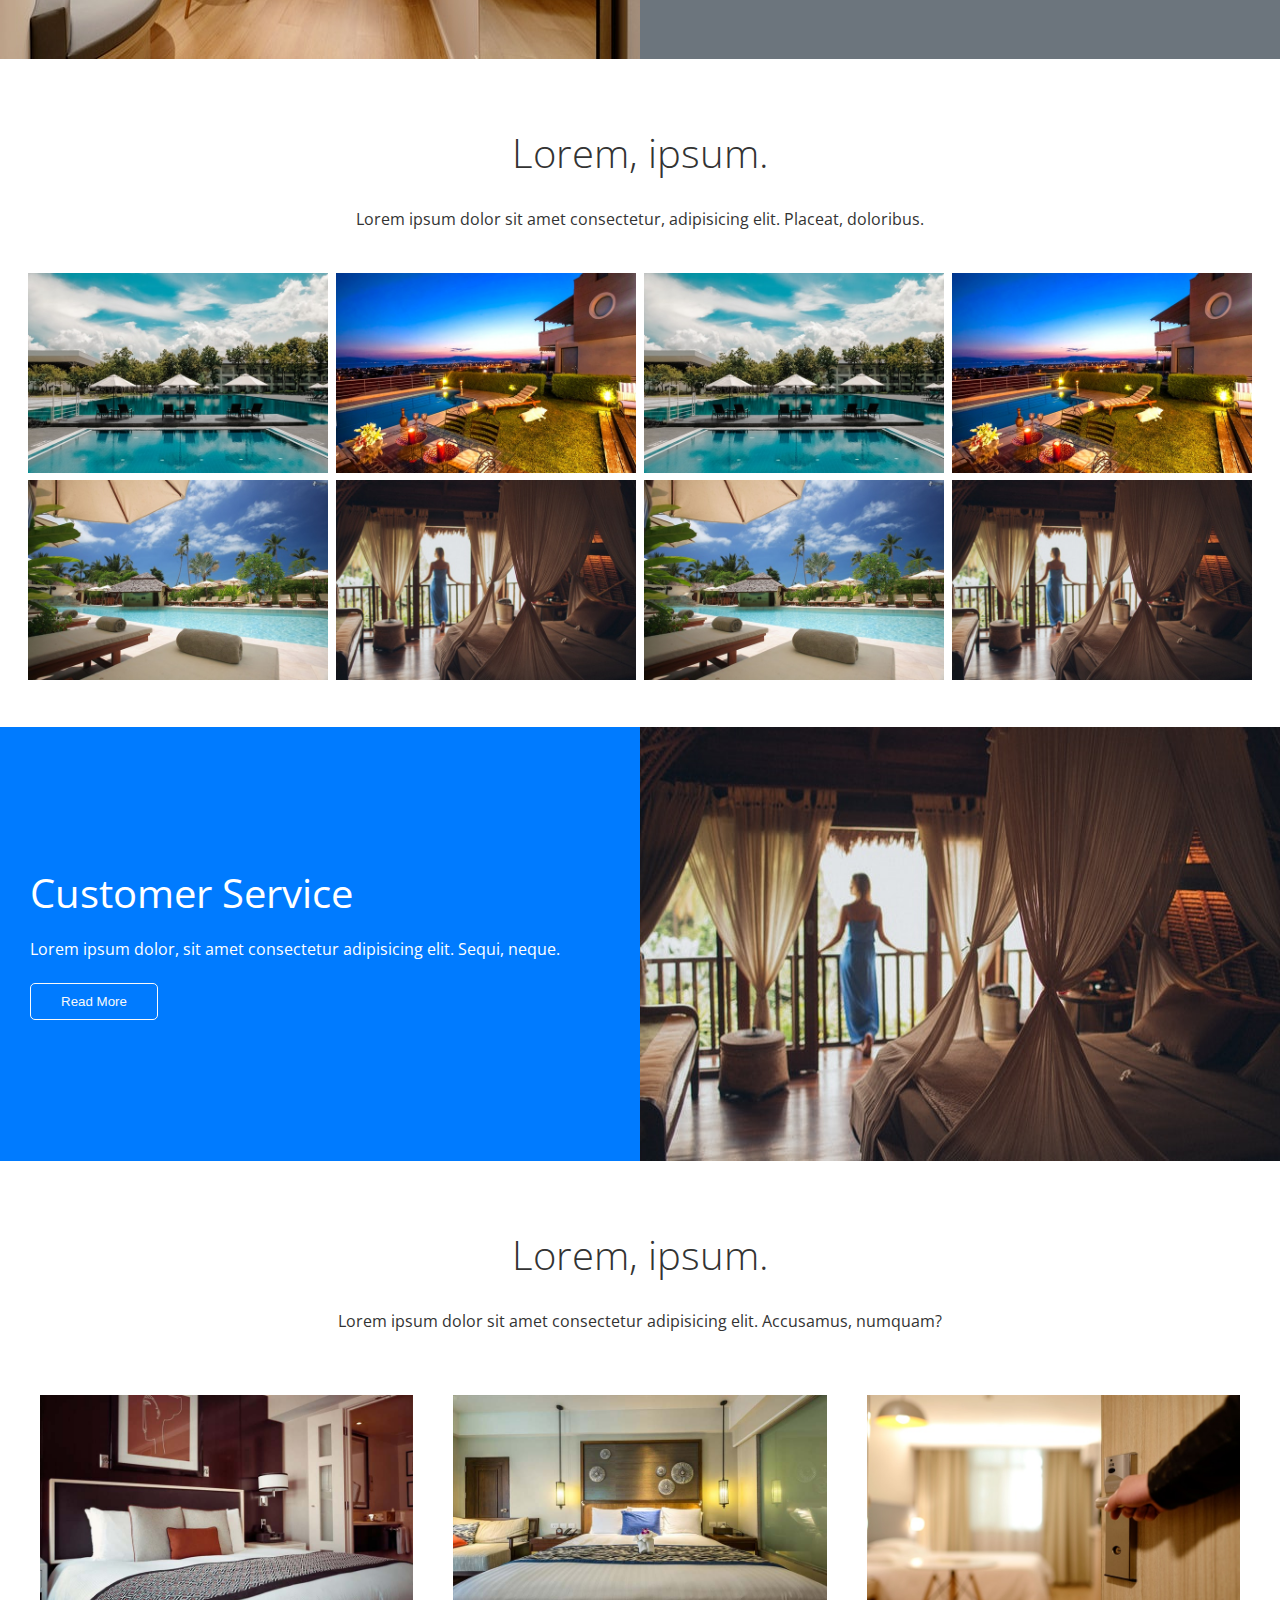
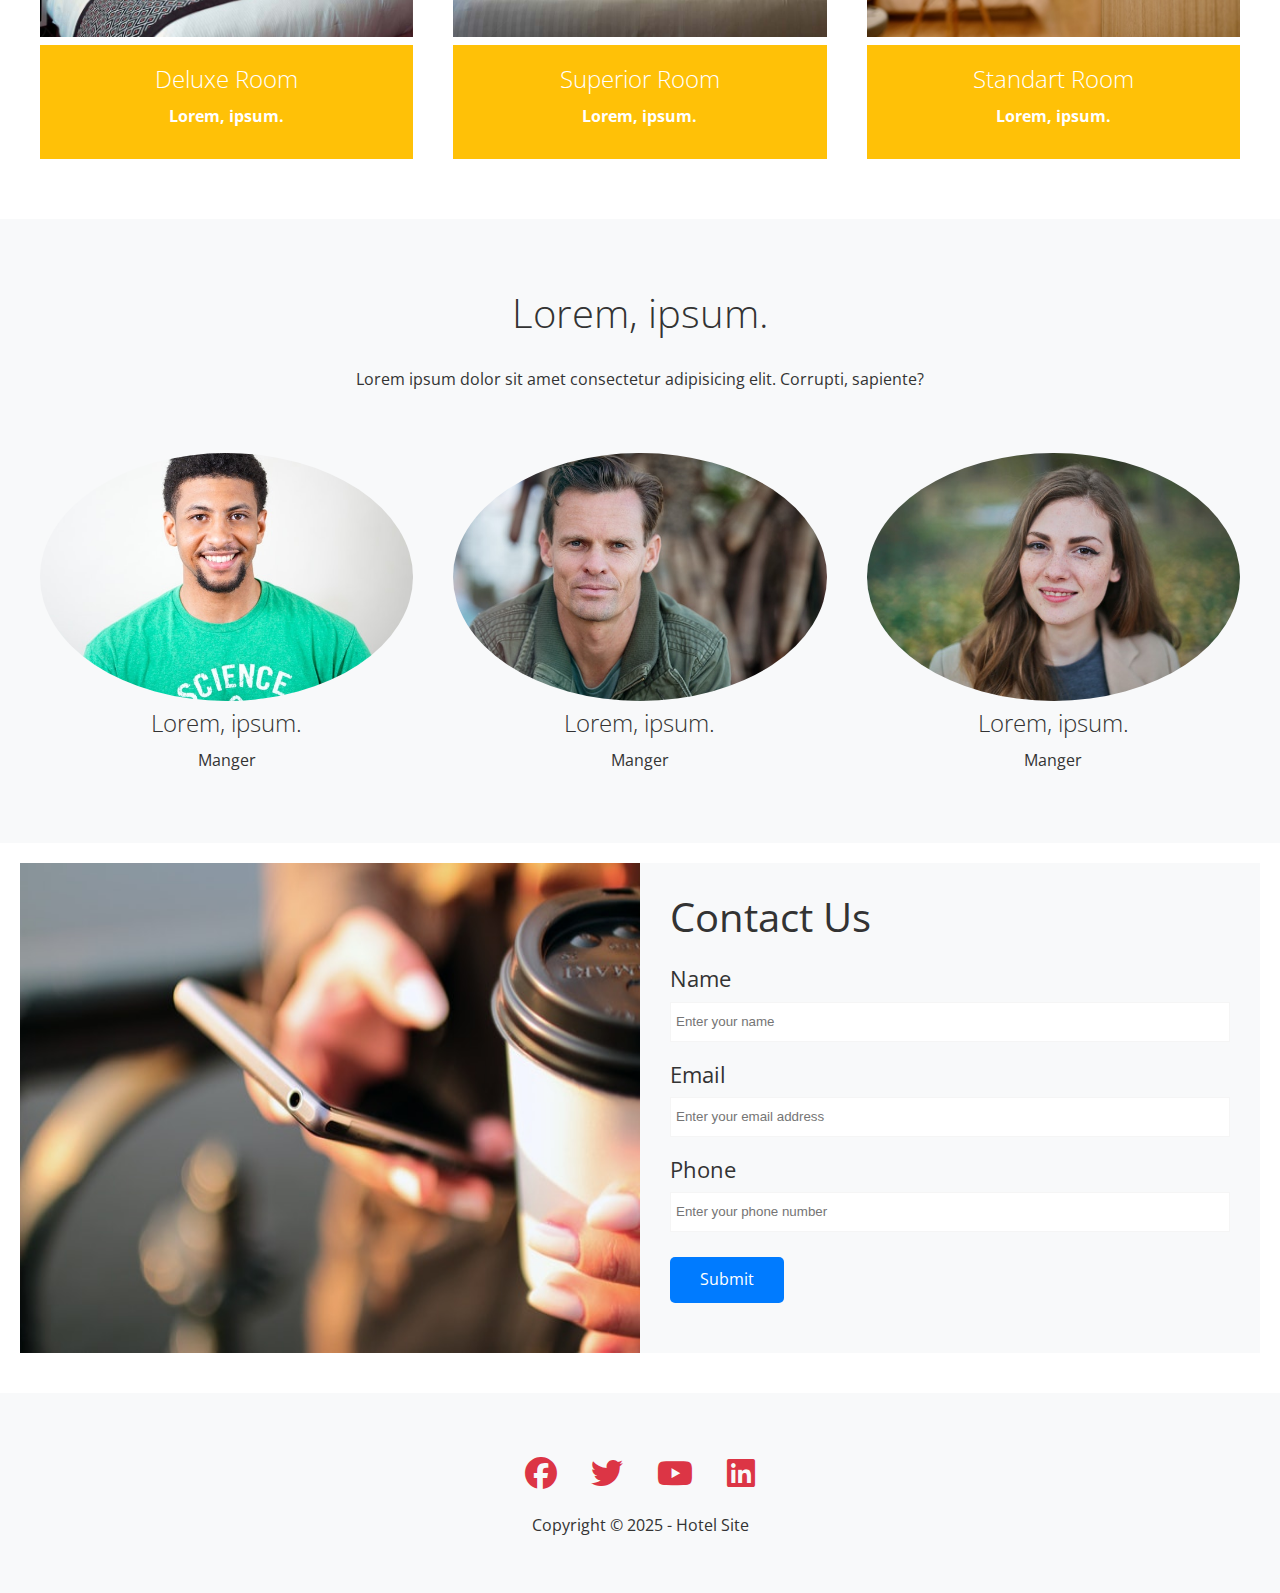
==== commit d1a3f71f: "feat: contact & footer" ====
--- a/index.html
+++ b/index.html
@@ -238,6 +238,53 @@
 
         </section>
 
+        <!-- Contact -->
+
+        <section id="contact" class="contact flex-columns section-padding">
+            <div class="row">
+
+                <div class="column">
+                    <div class="column-1">
+                        <img src="img/contact.jpeg" alt="">
+                    </div>
+                </div>
+
+                <div class="column">
+                    <div class="column-2 bg-light">
+                        <h2>Contact Us</h2>
+                        <form class="contact-form">
+
+                            <div class="form-control">
+                                <label for="name">Name</label>
+                                <input type="text" id="name" placeholder="Enter your name">
+                            </div>
+
+                            <div class="form-control">
+                                <label for="email">Email</label>
+                                <input type="text" id="email" placeholder="Enter your email address">
+                            </div>
+
+                            <div class="form-control">
+                                <label for="phone">Phone</label>
+                                <input type="text" id="phone" placeholder="Enter your phone number">
+                            </div>
+                            <a class="btn btn-primary" href="#contact">Submit</a>
+                        </form>
+                    </div>
+                </div>
+            </div>
+        </section>
+
+        <!-- footer -->
+        <footer id="footer" class="footer bg-light">
+            <div class="social">
+                <a href="#"><i class="fab fa-facebook fa-2x"></i></a>
+                <a href="#"><i class="fab fa-twitter fa-2x"></i></a>
+                <a href="#"><i class="fab fa-youtube fa-2x"></i></a>
+                <a href="#"><i class="fab fa-linkedin fa-2x"></i></a>
+            </div>
+            <p>Copyright &copy 2025 - Hotel Site</p>
+        </footer>
 
     </main>
 </body>
--- a/css/style.css
+++ b/css/style.css
@@ -127,15 +127,15 @@
 
 }
 
-.main-header *{
+.main-header * {
     z-index: 5;
 }
 
-.main-header .content h1{
+.main-header .content h1 {
     font-size: 5.5rem;
 }
 
-.main-header .content p{
+.main-header .content p {
     font-size: 2rem;
     max-width: 60rem;
     margin: 2rem 0 3rem;
@@ -143,17 +143,17 @@
 
 /*icons*/
 
-.icons{
+.icons {
     padding: 3rem;
 }
 
-.icons h3{
+.icons h3 {
     font-weight: 700;
     margin-top: 1rem;
     margin-bottom: 1.5rem;
 }
 
-.icons i{
+.icons i {
     color: #fff;
     background-color: var(--primary);
     border-radius: 50%;
@@ -180,7 +180,7 @@
 
 /* gallery */
 
-.gallery img:hover{
+.gallery img:hover {
     cursor: pointer;
     opacity: 0.8;
     transition: all .3s;
@@ -189,12 +189,82 @@
 
 /* teams */
 
-.teams .flex-items img{
+.teams .flex-items img {
     border-radius: 50%;
-    
-}
-
-.teams .flex-items img:hover{
+
+}
+
+.teams .flex-items img:hover {
     opacity: 0.7;
     transition: all .3s;
+}
+
+/* contact */
+
+.contact-form {
+    width: 100%;
+    padding: 2rem 0;
+
+}
+
+.contact .column-2 h2 {
+    font-size: 4rem;
+    font-weight: 400;
+}
+
+.contact-form .form-control label {
+    display: block;
+    margin-bottom: .5rem;
+    font-size: 2.2rem;
+}
+
+.contact-form .form-control input {
+    width: 100%;
+    border: .1rem solid #f5f5f5;
+    padding: .5rem;
+    height: 4rem;
+}
+
+.contact-form .form-control input:focus {
+    border: .1rem solid #f5f5f5;
+    color: rebeccapurple;
+}
+
+.contact-form .form-control {
+    margin-bottom: 1.5rem;
+}
+
+.contact .contact-form .btn {
+    margin-top: 1rem;
+}
+
+/* footer */
+
+.footer {
+    display: flex;
+    justify-content: center;
+    align-items: center;
+    flex-direction: column;
+    height: 20rem;
+    text-align: center;
+}
+
+.footer .social {
+    padding-top: 3rem;
+}
+
+.footer .social a {
+    margin: 0 1.5rem;
+}
+
+.footer .social a:hover {
+    opacity: 0.7;
+}
+
+.footer .social i {
+    color: var(--danger);
+}
+
+.footer p {
+    margin: 2rem 0;
 }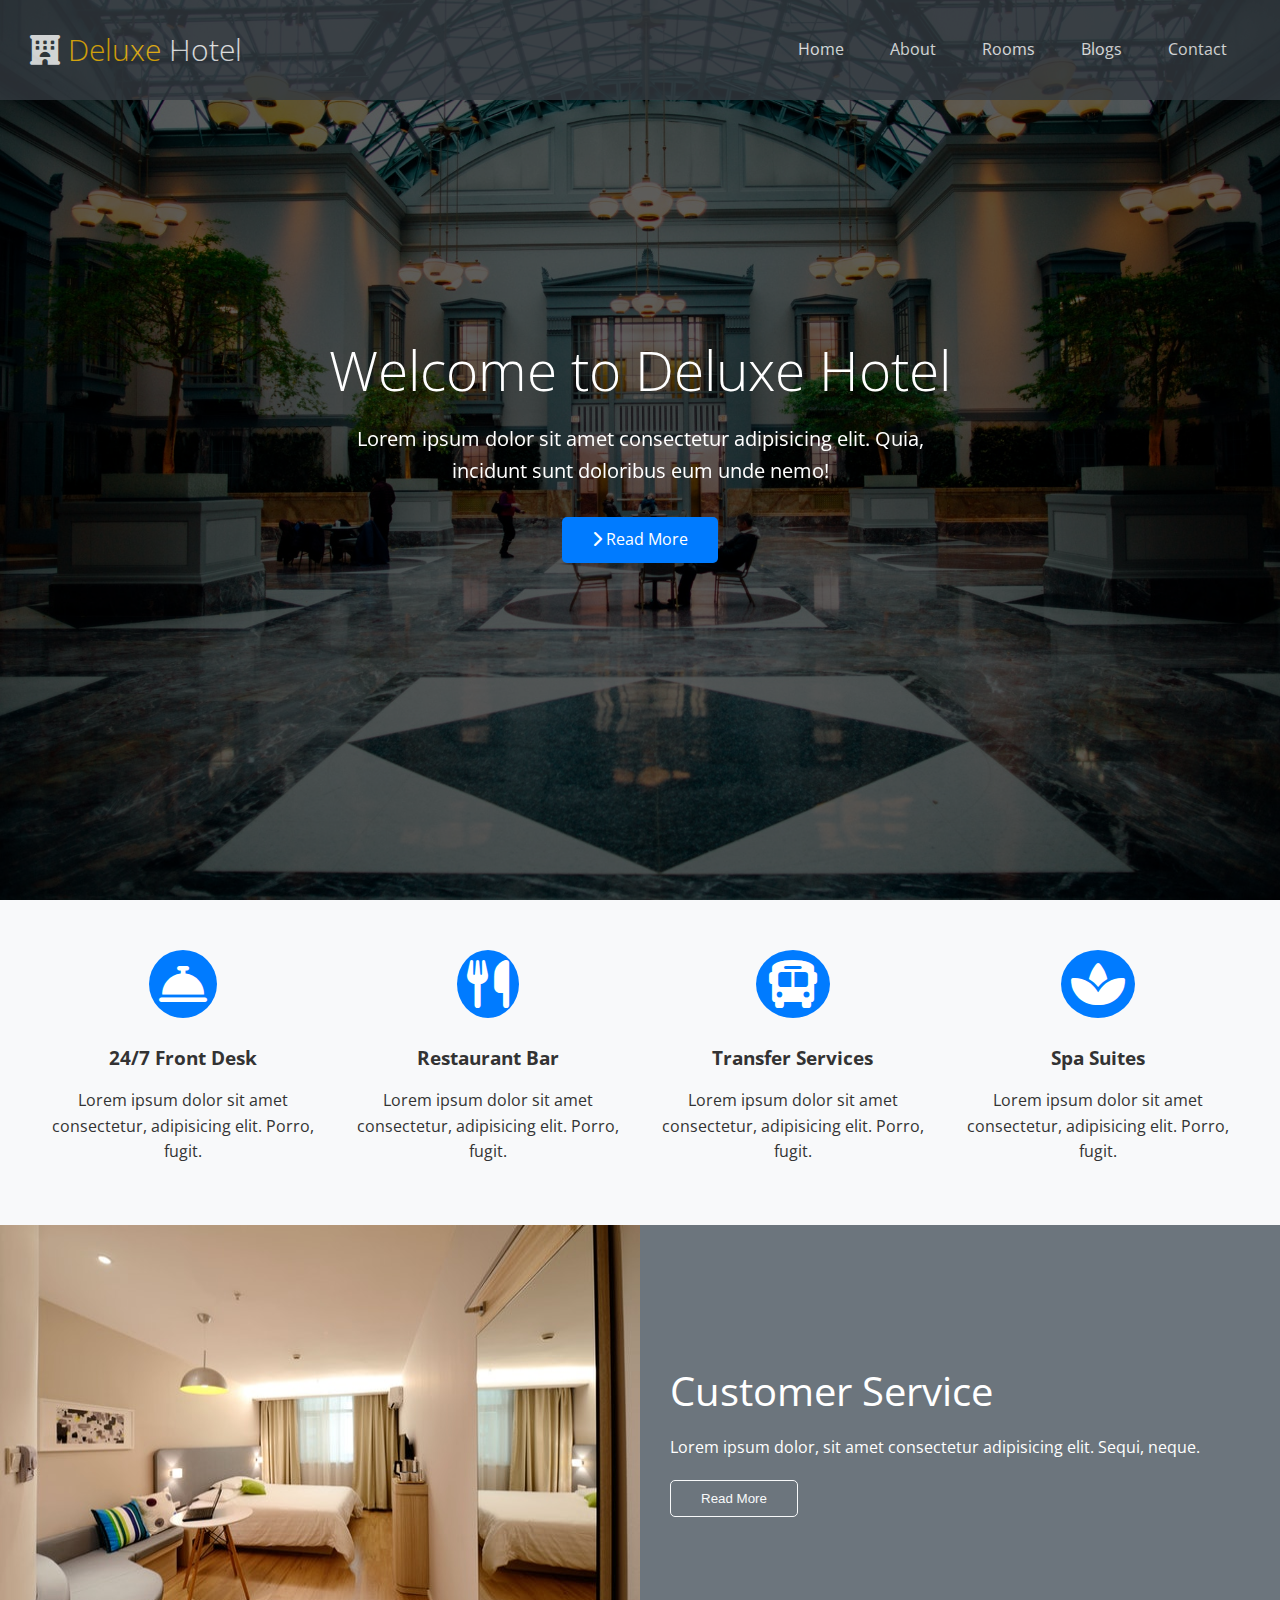
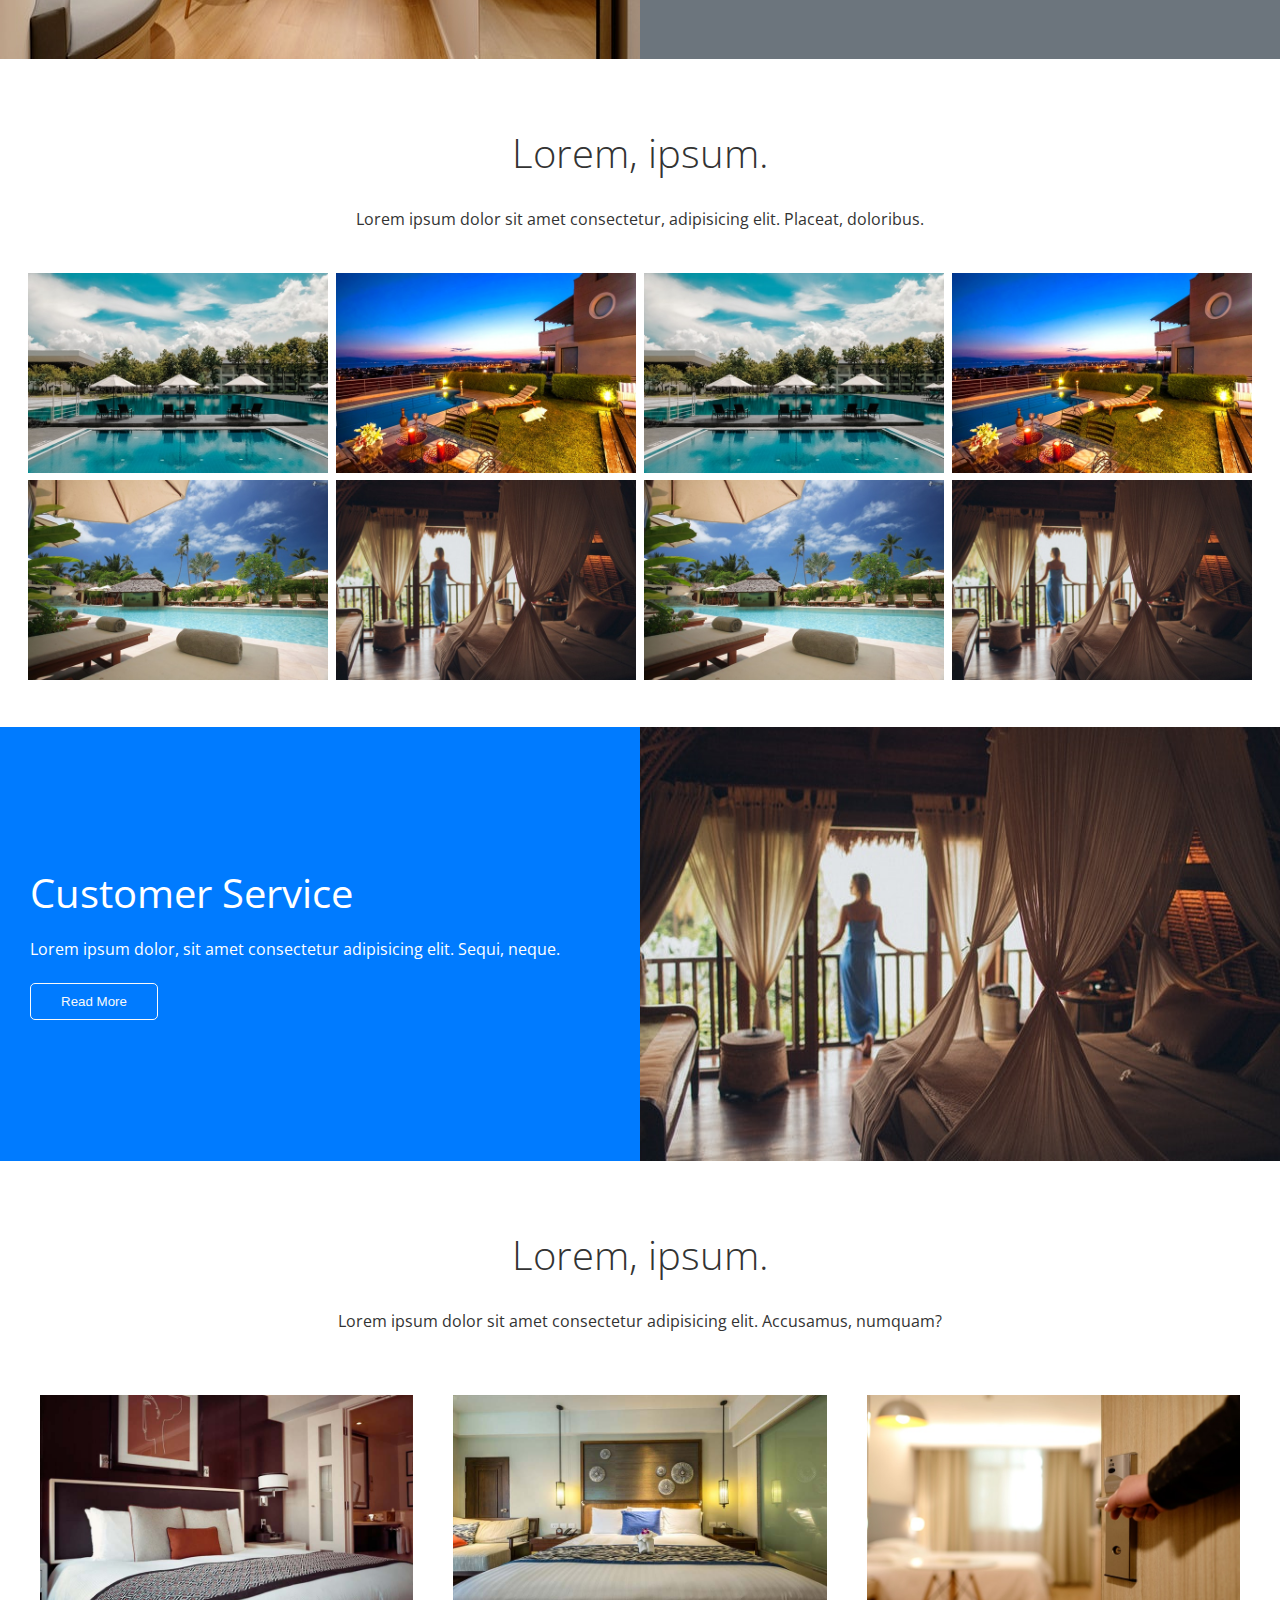
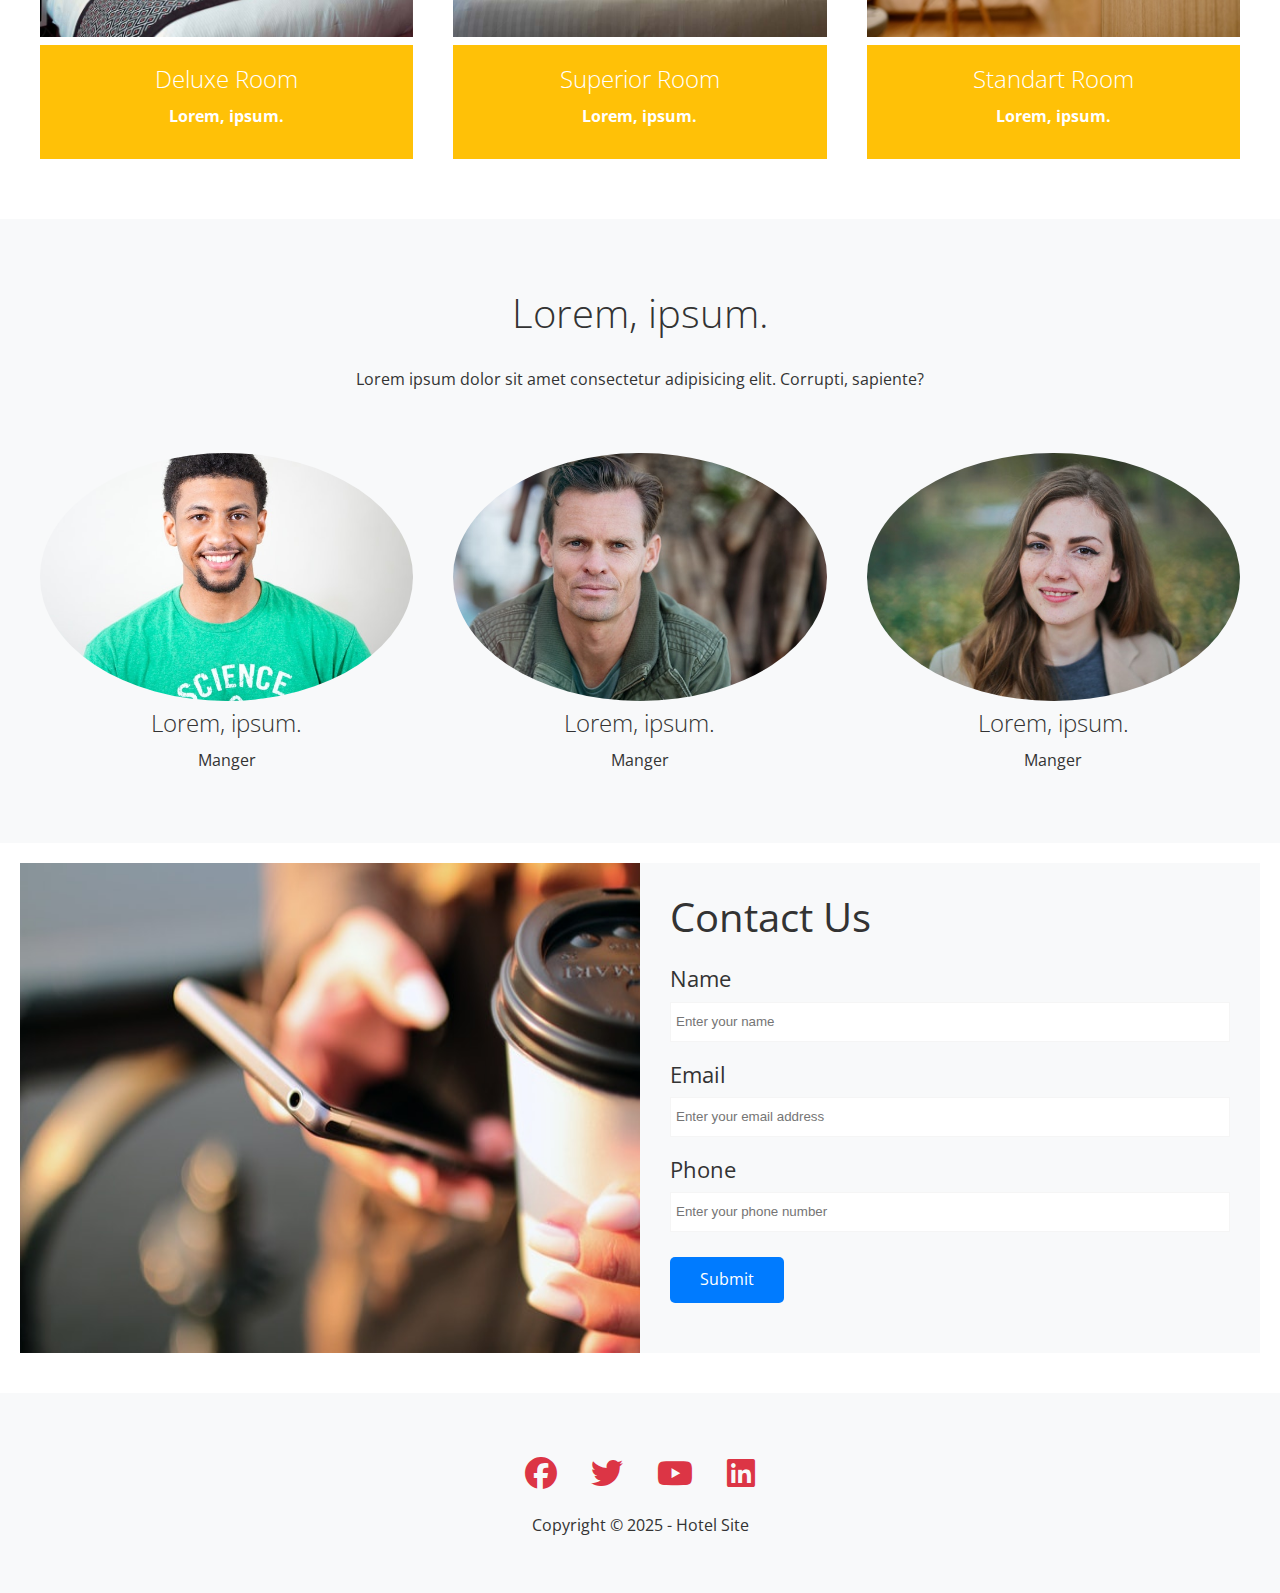
==== commit 7baa6e2a: "feat: blogs" ====
--- a/index.html
+++ b/index.html
@@ -31,6 +31,10 @@
 
                     <li>
                         <a href="#rooms">Rooms</a>
+                    </li>
+
+                    <li>
+                        <a href="blogs.html">Blogs</a>
                     </li>
 
                     <li>
@@ -275,18 +279,20 @@
             </div>
         </section>
 
-        <!-- footer -->
-        <footer id="footer" class="footer bg-light">
-            <div class="social">
-                <a href="#"><i class="fab fa-facebook fa-2x"></i></a>
-                <a href="#"><i class="fab fa-twitter fa-2x"></i></a>
-                <a href="#"><i class="fab fa-youtube fa-2x"></i></a>
-                <a href="#"><i class="fab fa-linkedin fa-2x"></i></a>
-            </div>
-            <p>Copyright &copy 2025 - Hotel Site</p>
-        </footer>
-
     </main>
+
+    <!-- footer -->
+    <footer id="footer" class="footer bg-light">
+        <div class="social">
+            <a href="#"><i class="fab fa-facebook fa-2x"></i></a>
+            <a href="#"><i class="fab fa-twitter fa-2x"></i></a>
+            <a href="#"><i class="fab fa-youtube fa-2x"></i></a>
+            <a href="#"><i class="fab fa-linkedin fa-2x"></i></a>
+        </div>
+        <p>Copyright &copy 2025 - Hotel Site</p>
+    </footer>
+
+
 </body>
 
 </html>--- a/css/utils.css
+++ b/css/utils.css
@@ -201,7 +201,13 @@
     height: 100%;
 }
 
-
+.article.flex-columns .column:nth-child(odd){
+    flex:2;
+}
+
+.article.flex-columns .column:nth-child(even){
+    flex: 3;
+}
 
 /*flex grid*/
 
@@ -246,4 +252,34 @@
 
 .card-body{
     padding: 2rem;
+}
+
+
+/* mobile */
+
+@media(max-width:768px){
+    .flex-items{
+        flex-direction: column;
+    }
+
+
+
+    .flex-grid .column{
+        flex:50%;
+    }
+
+    .flex-columns .column{
+        flex:100% !important ;
+    }
+
+    .flex-columns.flex-reverse .row{
+        flex-direction: column-reverse;
+    }
+
+    .flex-items>div {
+        padding: 1rem;
+        flex-basis: 100%;
+    }
+
+    
 }--- a/css/style.css
+++ b/css/style.css
@@ -8,6 +8,7 @@
 
 html {
     font-size: 10px;
+    scroll-behavior: smooth;
 }
 
 body {
@@ -116,6 +117,11 @@
     position: relative;
 }
 
+.main-header.blog{
+    background-image: url("../img/bg-2.jpeg");
+    height: 50vh;
+}
+
 .main-header .content {
     display: flex;
     flex-direction: column;
@@ -267,4 +273,42 @@
 
 .footer p {
     margin: 2rem 0;
-}+}
+
+
+/* mobile */
+
+@media(max-width:768px){
+    html{
+        font-size: 7px;
+    }
+
+    .navbar{
+        flex-direction: column;
+        height: 12rem;
+        padding: 2rem;
+    }
+
+    .navbar a{
+        padding: 1rem;
+        margin: 0 .3rem;
+    }
+
+    .teams img{
+        width: 70%;
+    }
+
+    .main-header.blog{
+        height: 30vh;
+    }
+}
+
+
+.articles{
+    padding: 3rem 5rem;
+}
+
+.article{
+    margin-bottom: 2rem;
+    color: #fff;
+}
